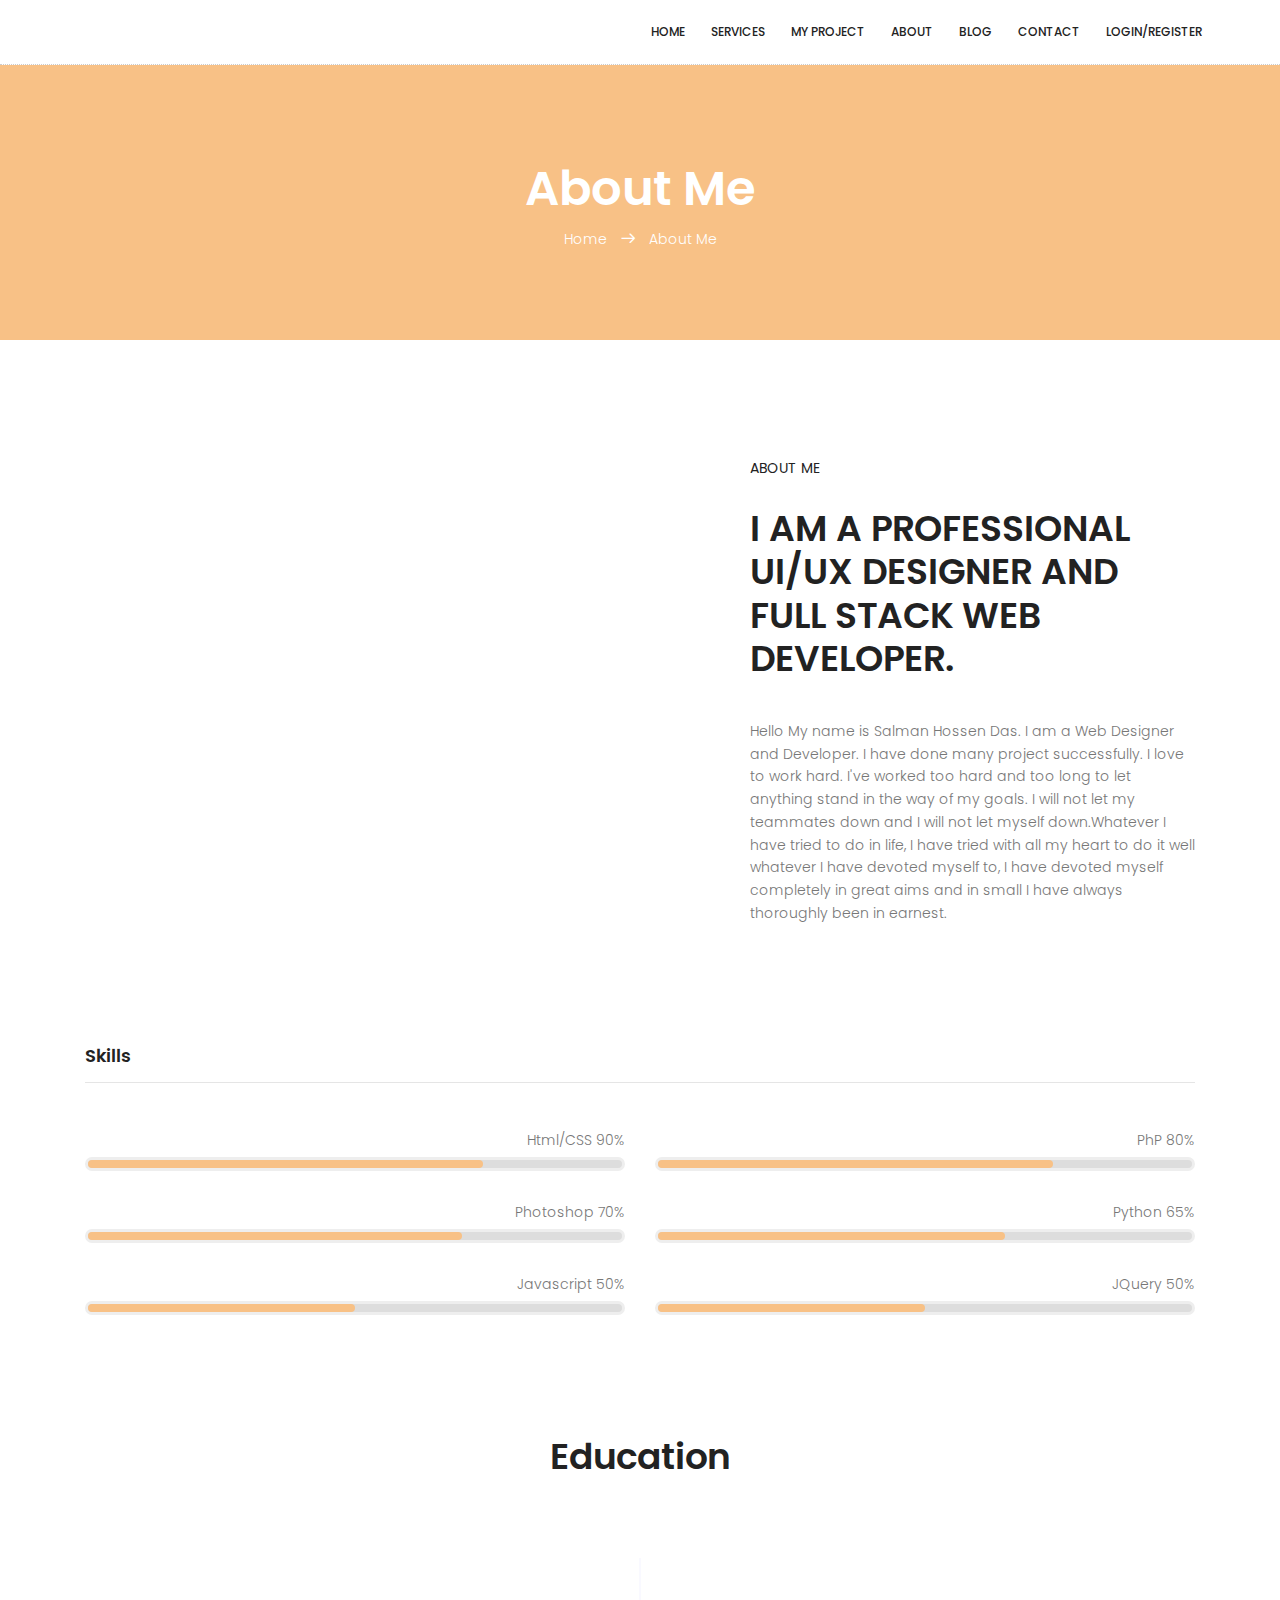
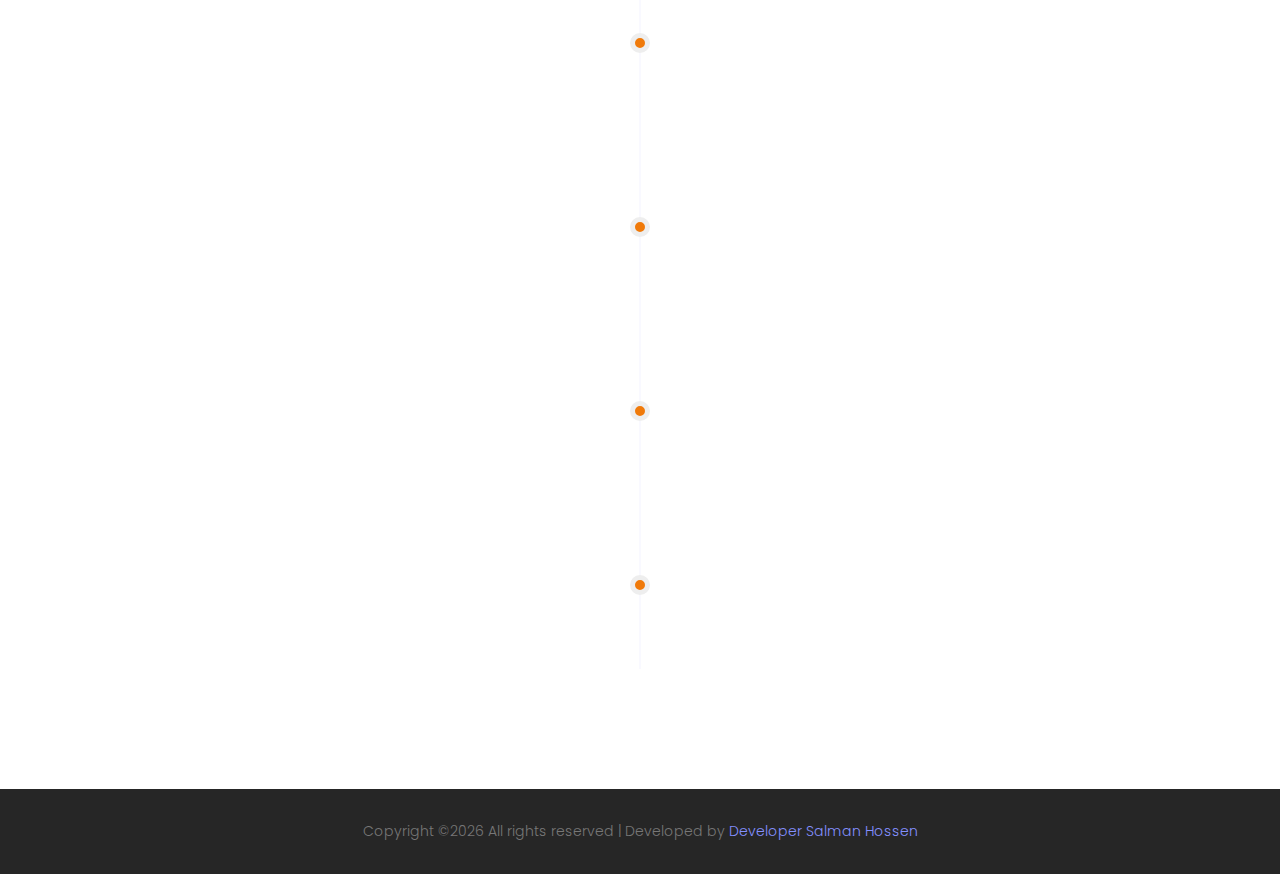
==== about.html @ 53a99022 "ver1" ====
<!DOCTYPE html>
	<html lang="zxx" class="no-js">
	<head>
		<!-- Mobile Specific Meta -->
		<meta name="viewport" content="width=device-width, initial-scale=1, shrink-to-fit=no">
		<!-- Favicon-->
		<link rel="shortcut icon" href="img/fav.png">
		
		<!-- Meta Description -->
		<meta name="description" content="">
		<!-- Meta Keyword -->
		<meta name="keywords" content="">
		<!-- meta character set -->
		<meta charset="UTF-8">
		<!-- Site Title -->
		<title>Developer Salman Hossen</title>

		<link href="https://fonts.googleapis.com/css?family=Poppins:100,200,400,300,500,600,700" rel="stylesheet"> 
			<!--
			CSS
			============================================= -->
			<link rel="stylesheet" href="css/linearicons.css">
			<link rel="stylesheet" href="css/font-awesome.min.css">
			<link rel="stylesheet" href="css/bootstrap.css">
			<link rel="stylesheet" href="css/magnific-popup.css">
			<link rel="stylesheet" href="css/jquery-ui.css">				
			<link rel="stylesheet" href="css/nice-select.css">							
			<link rel="stylesheet" href="css/animate.min.css">
			<link rel="stylesheet" href="css/owl.carousel.css">					
			<link rel="stylesheet" href="css/main.css">
		</head>
		<body>	
		   <header id="header" style="border-bottom: 1px dotted #ccc">
		    <div class="container main-menu">
		    	<div class="row align-items-center justify-content-between d-flex">
			      <div id="logo">
			        <a href="index.html"><img src="img/logo.png" style="max-width: 120px" alt="" title="" /></a>
			      </div>
			      <nav id="nav-menu-container">
			        <ul class="nav-menu">
			          <li><a href="index.html">Home</a></li>
			          <li><a href="services.html">Services</a></li>
			          <li><a href="portfolio.html">My Project</a></li>
			        
			           <li><a href="about.html">About</a></li>
			          <li><a href="blog-home.html">Blog</a></li>	
			          				          					          		          
			          <li><a href="contact.html">Contact</a></li>
			          <li><a href="register.html">Login/Register</a></li>
			        </ul>
			      </nav><!-- #nav-menu-container -->		    		
		    	</div>
		    </div>
		  </header><!-- #header -->
			  
			<!-- start banner Area -->
			<section class="about-banner" style="background-color:#F8C186 ">
				<div class="container">				
					<div class="row d-flex align-items-center justify-content-center">
						<div class="about-content col-lg-12">
							<h1 class="text-white">
								About Me				
							</h1>	
							<p class="text-white link-nav"><a href="index.html">Home </a>  <span class="lnr lnr-arrow-right"></span>  <a href="about.html"> About Me</a></p>
						</div>	
					</div>
				</div>
			</section>
			<!-- End banner Area -->	

			<!-- Start home-about Area -->
			<section class="home-about-area section-gap">
				<div class="container">
					<div class="row align-items-center justify-content-between">
						<div class="col-lg-6 col-md-6 home-about-left">
							<img class="img-fluid" src="img/about-img.png" alt="">
						</div>
						<div class="col-lg-5 col-md-6 home-about-right">
							<h6>About Me</h6>
							<h1 class="text-uppercase">I am a Professional UI/UX Designer and 
							Full Stack Web Developer.</h1>
							<p>
								Hello My name is Salman Hossen Das. I am a Web Designer and Developer. I have done many project successfully. I love to work hard. I've worked too hard and too long to let anything stand in the way of my goals. I will not let my teammates down and I will not let myself down.Whatever I have tried to do in life, I have tried with all my heart to do it well whatever I have devoted myself to, I have devoted myself completely in great aims and in small I have always thoroughly been in earnest.
							</p>
							
						</div>
						<div class="col-lg-12 pt-60">
							
							<h4 class="pt-30">Skills<hr></h4>	
						</div>
					</div>
					<div class="row skillbar-wraps">					
						<div class="col-lg-6 skill-left">
							<div class="single-skill">
								<p>
									Html/CSS 90%
								</p>
								<div class="skill" data-width="90"></div>
							</div>
							<div class="single-skill">
								<p>
									Photoshop 70%
								</p>
								<div class="skill" data-width="70"></div>
							</div>
							<div class="single-skill">
								<p>
									Javascript 50%
								</p>
								<div class="skill" data-width="50"></div>
							</div>																				
						</div>
						<div class="col-lg-6 skill-right">
							<div class="single-skill">
								<p>
									PhP 80%
								</p>
								<div class="skill" data-width="80"></div>
							</div>								
							<div class="single-skill">
								<p>
								Python 65%
								</p>
								<div class="skill" data-width="65"></div>
							</div>
							<div class="single-skill">
								<p>
									JQuery 50%
								</p>
								<div class="skill" data-width="50"></div>
							</div>		
							
						</div>

					</div>
				</div>	
			</section>
			<!-- End home-about Area -->	

			<!-- Start timeline Area -->
			<section class="timeline pb-120">
            <div class="text-center">
                <div class="menu-content pb-70">
                    <div class="title text-center">
                        <h1 class="mb-10">Education</h1>
                        
                    </div>
                </div>
            </div>				
			  <ul>
			    <li>
			      <div class="content">
			        <h4>
			          <time>Seceondary school Certificate</time>
			        </h4>
			        <p><b>Session:</b> 2017-18</p>
			        <p><b>Result:</b> 4.89 (In the Scale of 5.00)</p>
			      </div>
			    </li>
			    <li>
			      <div class="content">
			      	
			        <h4>
			          <time>Diploma in Computer Science & Technology</time>
			        </h4>
			        <p>August 2018 to Present</p>
			      </div>
			    </li>
			    <li>
			      <div class="content">
			        <h4>
			          <time>BSc in CSE</time>
			        </h4>
			        <p><b>Session:</b>nothing to show</p>
			        <p><b>Result:</b> ----- (In the Scale of -----)</p>
			      </div>
			    </li>
			    <li>
			      <div class="content">
			      	<img class="img-fluid mx-auto d-block mb-30" src="img/sbit.png" style="max-width: 80px;" alt="">
			        <h4>
			          <time>Junior Web Developer</time>
			        </h4>
			        <p>July 2019 to Present</p>
			      </div>
			    </li>
			  
			  </ul>
			</section>		

			<!-- End timeline Area -->


					

		   
           
			
           <footer class="footer-area" style="padding:15px;background-color:#262626">
                <div class="container">
                    <div class="row">
                        <div class="col-lg-12 col-md-6 col-sm-6 mt-3">
                            <div class="single-footer-widget">
                                
                               <center> <p class="footer-text">
Copyright &copy;<script>document.write(new Date().getFullYear());</script> All rights reserved | Developed by <a href="http://devSalman Hossen.epizy.com" target="_blank">Developer Salman Hossen</a></p></center>

                            </div>
                        </div>
                      
                    </div>
                </div>
            </footer>
			<script src="js/vendor/jquery-2.2.4.min.js"></script>
			<script src="js/popper.min.js"></script>
			<script src="js/vendor/bootstrap.min.js"></script>			
			<script src="https://maps.googleapis.com/maps/api/js?key=AIzaSyBhOdIF3Y9382fqJYt5I_sswSrEw5eihAA"></script>			
  			<script src="js/easing.min.js"></script>			
			<script src="js/hoverIntent.js"></script>
			<script src="js/superfish.min.js"></script>	
			<script src="js/jquery.ajaxchimp.min.js"></script>
			<script src="js/jquery.magnific-popup.min.js"></script>	
    		<script src="js/jquery.tabs.min.js"></script>						
			<script src="js/jquery.nice-select.min.js"></script>	
            <script src="js/isotope.pkgd.min.js"></script>			
			<script src="js/waypoints.min.js"></script>
			<script src="js/jquery.counterup.min.js"></script>
			<script src="js/simple-skillbar.js"></script>							
			<script src="js/owl.carousel.min.js"></script>							
			<script src="js/mail-script.js"></script>	
			<script src="js/main.js"></script>


		</body>
	</html>
---- css/linearicons.css ----
@font-face {
	font-family: 'Linearicons-Free';
	src:url('../fonts/Linearicons-Free.eot?w118d');
	src:url('../fonts/Linearicons-Free.eot?#iefixw118d') format('embedded-opentype'),
		url('../fonts/Linearicons-Free.woff2?w118d') format('woff2'),
		url('../fonts/Linearicons-Free.woff?w118d') format('woff'),
		url('../fonts/Linearicons-Free.ttf?w118d') format('truetype'),
		url('../fonts/Linearicons-Free.svg?w118d#Linearicons-Free') format('svg');
	font-weight: normal;
	font-style: normal;
}

.lnr {
	font-family: 'Linearicons-Free';
	speak: none;
	font-style: normal;
	font-weight: normal;
	font-variant: normal;
	text-transform: none;
	line-height: 1;

	/* Better Font Rendering =========== */
	-webkit-font-smoothing: antialiased;
	-moz-osx-font-smoothing: grayscale;
}

.lnr-home:before {
	content: "\e800";
}
.lnr-apartment:before {
	content: "\e801";
}
.lnr-pencil:before {
	content: "\e802";
}
.lnr-magic-wand:before {
	content: "\e803";
}
.lnr-drop:before {
	content: "\e804";
}
.lnr-lighter:before {
	content: "\e805";
}
.lnr-poop:before {
	content: "\e806";
}
.lnr-sun:before {
	content: "\e807";
}
.lnr-moon:before {
	content: "\e808";
}
.lnr-cloud:before {
	content: "\e809";
}
.lnr-cloud-upload:before {
	content: "\e80a";
}
.lnr-cloud-download:before {
	content: "\e80b";
}
.lnr-cloud-sync:before {
	content: "\e80c";
}
.lnr-cloud-check:before {
	content: "\e80d";
}
.lnr-database:before {
	content: "\e80e";
}
.lnr-lock:before {
	content: "\e80f";
}
.lnr-cog:before {
	content: "\e810";
}
.lnr-trash:before {
	content: "\e811";
}
.lnr-dice:before {
	content: "\e812";
}
.lnr-heart:before {
	content: "\e813";
}
.lnr-star:before {
	content: "\e814";
}
.lnr-star-half:before {
	content: "\e815";
}
.lnr-star-empty:before {
	content: "\e816";
}
.lnr-flag:before {
	content: "\e817";
}
.lnr-envelope:before {
	content: "\e818";
}
.lnr-paperclip:before {
	content: "\e819";
}
.lnr-inbox:before {
	content: "\e81a";
}
.lnr-eye:before {
	content: "\e81b";
}
.lnr-printer:before {
	content: "\e81c";
}
.lnr-file-empty:before {
	content: "\e81d";
}
.lnr-file-add:before {
	content: "\e81e";
}
.lnr-enter:before {
	content: "\e81f";
}
.lnr-exit:before {
	content: "\e820";
}
.lnr-graduation-hat:before {
	content: "\e821";
}
.lnr-license:before {
	content: "\e822";
}
.lnr-music-note:before {
	content: "\e823";
}
.lnr-film-play:before {
	content: "\e824";
}
.lnr-camera-video:before {
	content: "\e825";
}
.lnr-camera:before {
	content: "\e826";
}
.lnr-picture:before {
	content: "\e827";
}
.lnr-book:before {
	content: "\e828";
}
.lnr-bookmark:before {
	content: "\e829";
}
.lnr-user:before {
	content: "\e82a";
}
.lnr-users:before {
	content: "\e82b";
}
.lnr-shirt:before {
	content: "\e82c";
}
.lnr-store:before {
	content: "\e82d";
}
.lnr-cart:before {
	content: "\e82e";
}
.lnr-tag:before {
	content: "\e82f";
}
.lnr-phone-handset:before {
	content: "\e830";
}
.lnr-phone:before {
	content: "\e831";
}
.lnr-pushpin:before {
	content: "\e832";
}
.lnr-map-marker:before {
	content: "\e833";
}
.lnr-map:before {
	content: "\e834";
}
.lnr-location:before {
	content: "\e835";
}
.lnr-calendar-full:before {
	content: "\e836";
}
.lnr-keyboard:before {
	content: "\e837";
}
.lnr-spell-check:before {
	content: "\e838";
}
.lnr-screen:before {
	content: "\e839";
}
.lnr-smartphone:before {
	content: "\e83a";
}
.lnr-tablet:before {
	content: "\e83b";
}
.lnr-laptop:before {
	content: "\e83c";
}
.lnr-laptop-phone:before {
	content: "\e83d";
}
.lnr-power-switch:before {
	content: "\e83e";
}
.lnr-bubble:before {
	content: "\e83f";
}
.lnr-heart-pulse:before {
	content: "\e840";
}
.lnr-construction:before {
	content: "\e841";
}
.lnr-pie-chart:before {
	content: "\e842";
}
.lnr-chart-bars:before {
	content: "\e843";
}
.lnr-gift:before {
	content: "\e844";
}
.lnr-diamond:before {
	content: "\e845";
}
.lnr-linearicons:before {
	content: "\e846";
}
.lnr-dinner:before {
	content: "\e847";
}
.lnr-coffee-cup:before {
	content: "\e848";
}
.lnr-leaf:before {
	content: "\e849";
}
.lnr-paw:before {
	content: "\e84a";
}
.lnr-rocket:before {
	content: "\e84b";
}
.lnr-briefcase:before {
	content: "\e84c";
}
.lnr-bus:before {
	content: "\e84d";
}
.lnr-car:before {
	content: "\e84e";
}
.lnr-train:before {
	content: "\e84f";
}
.lnr-bicycle:before {
	content: "\e850";
}
.lnr-wheelchair:before {
	content: "\e851";
}
.lnr-select:before {
	content: "\e852";
}
.lnr-earth:before {
	content: "\e853";
}
.lnr-smile:before {
	content: "\e854";
}
.lnr-sad:before {
	content: "\e855";
}
.lnr-neutral:before {
	content: "\e856";
}
.lnr-mustache:before {
	content: "\e857";
}
.lnr-alarm:before {
	content: "\e858";
}
.lnr-bullhorn:before {
	content: "\e859";
}
.lnr-volume-high:before {
	content: "\e85a";
}
.lnr-volume-medium:before {
	content: "\e85b";
}
.lnr-volume-low:before {
	content: "\e85c";
}
.lnr-volume:before {
	content: "\e85d";
}
.lnr-mic:before {
	content: "\e85e";
}
.lnr-hourglass:before {
	content: "\e85f";
}
.lnr-undo:before {
	content: "\e860";
}
.lnr-redo:before {
	content: "\e861";
}
.lnr-sync:before {
	content: "\e862";
}
.lnr-history:before {
	content: "\e863";
}
.lnr-clock:before {
	content: "\e864";
}
.lnr-download:before {
	content: "\e865";
}
.lnr-upload:before {
	content: "\e866";
}
.lnr-enter-down:before {
	content: "\e867";
}
.lnr-exit-up:before {
	content: "\e868";
}
.lnr-bug:before {
	content: "\e869";
}
.lnr-code:before {
	content: "\e86a";
}
.lnr-link:before {
	content: "\e86b";
}
.lnr-unlink:before {
	content: "\e86c";
}
.lnr-thumbs-up:before {
	content: "\e86d";
}
.lnr-thumbs-down:before {
	content: "\e86e";
}
.lnr-magnifier:before {
	content: "\e86f";
}
.lnr-cross:before {
	content: "\e870";
}
.lnr-menu:before {
	content: "\e871";
}
.lnr-list:before {
	content: "\e872";
}
.lnr-chevron-up:before {
	content: "\e873";
}
.lnr-chevron-down:before {
	content: "\e874";
}
.lnr-chevron-left:before {
	content: "\e875";
}
.lnr-chevron-right:before {
	content: "\e876";
}
.lnr-arrow-up:before {
	content: "\e877";
}
.lnr-arrow-down:before {
	content: "\e878";
}
.lnr-arrow-left:before {
	content: "\e879";
}
.lnr-arrow-right:before {
	content: "\e87a";
}
.lnr-move:before {
	content: "\e87b";
}
.lnr-warning:before {
	content: "\e87c";
}
.lnr-question-circle:before {
	content: "\e87d";
}
.lnr-menu-circle:before {
	content: "\e87e";
}
.lnr-checkmark-circle:before {
	content: "\e87f";
}
.lnr-cross-circle:before {
	content: "\e880";
}
.lnr-plus-circle:before {
	content: "\e881";
}
.lnr-circle-minus:before {
	content: "\e882";
}
.lnr-arrow-up-circle:before {
	content: "\e883";
}
.lnr-arrow-down-circle:before {
	content: "\e884";
}
.lnr-arrow-left-circle:before {
	content: "\e885";
}
.lnr-arrow-right-circle:before {
	content: "\e886";
}
.lnr-chevron-up-circle:before {
	content: "\e887";
}
.lnr-chevron-down-circle:before {
	content: "\e888";
}
.lnr-chevron-left-circle:before {
	content: "\e889";
}
.lnr-chevron-right-circle:before {
	content: "\e88a";
}
.lnr-crop:before {
	content: "\e88b";
}
.lnr-frame-expand:before {
	content: "\e88c";
}
.lnr-frame-contract:before {
	content: "\e88d";
}
.lnr-layers:before {
	content: "\e88e";
}
.lnr-funnel:before {
	content: "\e88f";
}
.lnr-text-format:before {
	content: "\e890";
}
.lnr-text-format-remove:before {
	content: "\e891";
}
.lnr-text-size:before {
	content: "\e892";
}
.lnr-bold:before {
	content: "\e893";
}
.lnr-italic:before {
	content: "\e894";
}
.lnr-underline:before {
	content: "\e895";
}
.lnr-strikethrough:before {
	content: "\e896";
}
.lnr-highlight:before {
	content: "\e897";
}
.lnr-text-align-left:before {
	content: "\e898";
}
.lnr-text-align-center:before {
	content: "\e899";
}
.lnr-text-align-right:before {
	content: "\e89a";
}
.lnr-text-align-justify:before {
	content: "\e89b";
}
.lnr-line-spacing:before {
	content: "\e89c";
}
.lnr-indent-increase:before {
	content: "\e89d";
}
.lnr-indent-decrease:before {
	content: "\e89e";
}
.lnr-pilcrow:before {
	content: "\e89f";
}
.lnr-direction-ltr:before {
	content: "\e8a0";
}
.lnr-direction-rtl:before {
	content: "\e8a1";
}
.lnr-page-break:before {
	content: "\e8a2";
}
.lnr-sort-alpha-asc:before {
	content: "\e8a3";
}
.lnr-sort-amount-asc:before {
	content: "\e8a4";
}
.lnr-hand:before {
	content: "\e8a5";
}
.lnr-pointer-up:before {
	content: "\e8a6";
}
.lnr-pointer-right:before {
	content: "\e8a7";
}
.lnr-pointer-down:before {
	content: "\e8a8";
}
.lnr-pointer-left:before {
	content: "\e8a9";
}
---- css/nice-select.css ----
.nice-select {
  -webkit-tap-highlight-color: transparent;
  background-color: #fff;
  border-radius: 5px;
  border: solid 1px #e8e8e8;
  box-sizing: border-box;
  clear: both;
  cursor: pointer;
  display: block;
  float: left;
  font-family: inherit;
  font-size: 14px;
  font-weight: normal;
  height: 42px;
  line-height: 40px;
  outline: none;
  padding-left: 18px;
  padding-right: 30px;
  position: relative;
  text-align: left !important;
  -webkit-transition: all 0.2s ease-in-out;
  transition: all 0.2s ease-in-out;
  -webkit-user-select: none;
     -moz-user-select: none;
      -ms-user-select: none;
          user-select: none;
  white-space: nowrap;
  width: auto; }
  .nice-select:hover {
    border-color: #dbdbdb; }
  .nice-select:active, .nice-select.open, .nice-select:focus {
    border-color: #999; }
  .nice-select:after {
    border-bottom: 2px solid #999;
    border-right: 2px solid #999;
    content: '';
    display: block;
    height: 5px;
    margin-top: -4px;
    pointer-events: none;
    position: absolute;
    right: 12px;
    top: 50%;
    -webkit-transform-origin: 66% 66%;
        -ms-transform-origin: 66% 66%;
            transform-origin: 66% 66%;
    -webkit-transform: rotate(45deg);
        -ms-transform: rotate(45deg);
            transform: rotate(45deg);
    -webkit-transition: all 0.15s ease-in-out;
    transition: all 0.15s ease-in-out;
    width: 5px; }
  .nice-select.open:after {
    -webkit-transform: rotate(-135deg);
        -ms-transform: rotate(-135deg);
            transform: rotate(-135deg); }
  .nice-select.open .list {
    opacity: 1;
    pointer-events: auto;
    -webkit-transform: scale(1) translateY(0);
        -ms-transform: scale(1) translateY(0);
            transform: scale(1) translateY(0); }
  .nice-select.disabled {
    border-color: #ededed;
    color: #999;
    pointer-events: none; }
    .nice-select.disabled:after {
      border-color: #cccccc; }
  .nice-select.wide {
    width: 100%; }
    .nice-select.wide .list {
      left: 0 !important;
      right: 0 !important; }
  .nice-select.right {
    float: right; }
    .nice-select.right .list {
      left: auto;
      right: 0; }
  .nice-select.small {
    font-size: 12px;
    height: 36px;
    line-height: 34px; }
    .nice-select.small:after {
      height: 4px;
      width: 4px; }
    .nice-select.small .option {
      line-height: 34px;
      min-height: 34px; }
  .nice-select .list {
    background-color: #fff;
    border-radius: 5px;
    box-shadow: 0 0 0 1px rgba(68, 68, 68, 0.11);
    box-sizing: border-box;
    margin-top: 4px;
    opacity: 0;
    overflow: hidden;
    padding: 0;
    pointer-events: none;
    position: absolute;
    top: 100%;
    left: 0;
    -webkit-transform-origin: 50% 0;
        -ms-transform-origin: 50% 0;
            transform-origin: 50% 0;
    -webkit-transform: scale(0.75) translateY(-21px);
        -ms-transform: scale(0.75) translateY(-21px);
            transform: scale(0.75) translateY(-21px);
    -webkit-transition: all 0.2s cubic-bezier(0.5, 0, 0, 1.25), opacity 0.15s ease-out;
    transition: all 0.2s cubic-bezier(0.5, 0, 0, 1.25), opacity 0.15s ease-out;
    z-index: 9; }
    .nice-select .list:hover .option:not(:hover) {
      background-color: transparent !important; }
  .nice-select .option {
    cursor: pointer;
    font-weight: 400;
    line-height: 40px;
    list-style: none;
    min-height: 40px;
    outline: none;
    padding-left: 18px;
    padding-right: 29px;
    text-align: left;
    -webkit-transition: all 0.2s;
    transition: all 0.2s; }
    .nice-select .option:hover, .nice-select .option.focus, .nice-select .option.selected.focus {
      background-color: #f6f6f6; }
    .nice-select .option.selected {
      font-weight: bold; }
    .nice-select .option.disabled {
      background-color: transparent;
      color: #999;
      cursor: default; }

.no-csspointerevents .nice-select .list {
  display: none; }

.no-csspointerevents .nice-select.open .list {
  display: block; }
---- css/main.css ----
/******************************************************************
Theme Name: Personal 
Description: 
Author: Colorlib
Author URI: 
Version: 1.0
Created: 
******************************************************************/
/*------------------------------------------------------------------


-------------------------------------------------------------------*/
/*------------------------------------------------------------------
[Table of contents]

1.  Basic Styles
	1.1	Variables
	1.2	Mixins
	1.3	Flexbox
	1.4	Reset
2.  Elements
3.  Menu Style 
4.  Home Page Style
5.  About Page Style
6.  Department Page Style
7.  Blog Page Style
8.  Contact Page Style
9.  Footer Style

-------------------------------------------------------------------*/
/* =================================== */
/*  Font Family and Colors Styles
/* =================================== */
/*

$primary-font	: 'Poppins', sans-serif;
---------------------------------------------

$primary-color	: #8490ff;
$title-color	: #222222;
$text-color		: #777777;

$white			: #fff;
$offwhite		: #f9f9ff;
$black			: #222;

*/
/* =================================== */
/*  Basic Style 
/* =================================== */
::-moz-selection {
  /* Code for Firefox */
  background-color: #8490ff;
  color: #fff;
}

::selection {
  background-color: #8490ff;
  color: #fff;
}

::-webkit-input-placeholder {
  /* WebKit, Blink, Edge */
  color: #777777;
  font-weight: 300;
}

:-moz-placeholder {
  /* Mozilla Firefox 4 to 18 */
  color: #777777;
  opacity: 1;
  font-weight: 300;
}

::-moz-placeholder {
  /* Mozilla Firefox 19+ */
  color: #777777;
  opacity: 1;
  font-weight: 300;
}

:-ms-input-placeholder {
  /* Internet Explorer 10-11 */
  color: #777777;
  font-weight: 300;
}

::-ms-input-placeholder {
  /* Microsoft Edge */
  color: #777777;
  font-weight: 300;
}

body {
  color: #777777;
  font-family: "Poppins", sans-serif;
  font-size: 14px;
  font-weight: 300;
  line-height: 1.625em;
  position: relative;
}

ol, ul {
  margin: 0;
  padding: 0;
  list-style: none;
}

select {
  display: block;
}

figure {
  margin: 0;
}

a {
  -webkit-transition: all 0.3s ease 0s;
  -moz-transition: all 0.3s ease 0s;
  -o-transition: all 0.3s ease 0s;
  transition: all 0.3s ease 0s;
}

iframe {
  border: 0;
}

a, a:focus, a:hover {
  text-decoration: none;
  outline: 0;
}

.btn.active.focus,
.btn.active:focus,
.btn.focus,
.btn.focus:active,
.btn:active:focus,
.btn:focus {
  text-decoration: none;
  outline: 0;
}

.card-panel {
  margin: 0;
  padding: 60px;
}

/**
 *  Typography
 *
 **/
.btn i, .btn-large i, .btn-floating i, .btn-large i, .btn-flat i {
  font-size: 1em;
  line-height: inherit;
}

.gray-bg {
  background: #f9f9ff;
}

h1, h2, h3,
h4, h5, h6 {
  font-family: "Poppins", sans-serif;
  color: #222222;
  line-height: 1.2em !important;
  margin-bottom: 0;
  margin-top: 0;
  font-weight: 600;
}

.h1, .h2, .h3,
.h4, .h5, .h6 {
  margin-bottom: 0;
  margin-top: 0;
  font-family: "Poppins", sans-serif;
  font-weight: 600;
  color: #222222;
}

h1, .h1 {
  font-size: 36px;
}

h2, .h2 {
  font-size: 30px;
}

h3, .h3 {
  font-size: 24px;
}

h4, .h4 {
  font-size: 18px;
}

h5, .h5 {
  font-size: 16px;
}

h6, .h6 {
  font-size: 14px;
  color: #222222;
}

td, th {
  border-radius: 0px;
}

/**
 * For modern browsers
 * 1. The space content is one way to avoid an Opera bug when the
 *    contenteditable attribute is included anywhere else in the document.
 *    Otherwise it causes space to appear at the top and bottom of elements
 *    that are clearfixed.
 * 2. The use of `table` rather than `block` is only necessary if using
 *    `:before` to contain the top-margins of child elements.
 */
.clear::before, .clear::after {
  content: " ";
  display: table;
}

.clear::after {
  clear: both;
}

.fz-11 {
  font-size: 11px;
}

.fz-12 {
  font-size: 12px;
}

.fz-13 {
  font-size: 13px;
}

.fz-14 {
  font-size: 14px;
}

.fz-15 {
  font-size: 15px;
}

.fz-16 {
  font-size: 16px;
}

.fz-18 {
  font-size: 18px;
}

.fz-30 {
  font-size: 30px;
}

.fz-48 {
  font-size: 48px !important;
}

.fw100 {
  font-weight: 100;
}

.fw300 {
  font-weight: 300;
}

.fw400 {
  font-weight: 400 !important;
}

.fw500 {
  font-weight: 500;
}

.f700 {
  font-weight: 700;
}

.fsi {
  font-style: italic;
}

.mt-10 {
  margin-top: 10px;
}

.mt-15 {
  margin-top: 15px;
}

.mt-20 {
  margin-top: 20px;
}

.mt-25 {
  margin-top: 25px;
}

.mt-30 {
  margin-top: 30px;
}

.mt-35 {
  margin-top: 35px;
}

.mt-40 {
  margin-top: 40px;
}

.mt-50 {
  margin-top: 50px;
}

.mt-60 {
  margin-top: 60px;
}

.mt-70 {
  margin-top: 70px;
}

.mt-80 {
  margin-top: 80px;
}

.mt-100 {
  margin-top: 100px;
}

.mt-120 {
  margin-top: 120px;
}

.mt-150 {
  margin-top: 150px;
}

.ml-0 {
  margin-left: 0 !important;
}

.ml-5 {
  margin-left: 5px !important;
}

.ml-10 {
  margin-left: 10px;
}

.ml-15 {
  margin-left: 15px;
}

.ml-20 {
  margin-left: 20px;
}

.ml-30 {
  margin-left: 30px;
}

.ml-50 {
  margin-left: 50px;
}

.mr-0 {
  margin-right: 0 !important;
}

.mr-5 {
  margin-right: 5px !important;
}

.mr-15 {
  margin-right: 15px;
}

.mr-10 {
  margin-right: 10px;
}

.mr-20 {
  margin-right: 20px;
}

.mr-30 {
  margin-right: 30px;
}

.mr-50 {
  margin-right: 50px;
}

.mb-0 {
  margin-bottom: 0px;
}

.mb-0-i {
  margin-bottom: 0px !important;
}

.mb-5 {
  margin-bottom: 5px;
}

.mb-10 {
  margin-bottom: 10px;
}

.mb-15 {
  margin-bottom: 15px;
}

.mb-20 {
  margin-bottom: 20px;
}

.mb-25 {
  margin-bottom: 25px;
}

.mb-30 {
  margin-bottom: 30px;
}

.mb-40 {
  margin-bottom: 40px;
}

.mb-50 {
  margin-bottom: 50px;
}

.mb-60 {
  margin-bottom: 60px;
}

.mb-70 {
  margin-bottom: 70px;
}

.mb-80 {
  margin-bottom: 80px;
}

.mb-90 {
  margin-bottom: 90px;
}

.mb-100 {
  margin-bottom: 100px;
}

.pt-0 {
  padding-top: 0px;
}

.pt-10 {
  padding-top: 10px;
}

.pt-15 {
  padding-top: 15px;
}

.pt-20 {
  padding-top: 20px;
}

.pt-25 {
  padding-top: 25px;
}

.pt-30 {
  padding-top: 30px;
}

.pt-40 {
  padding-top: 40px;
}

.pt-50 {
  padding-top: 50px;
}

.pt-60 {
  padding-top: 60px;
}

.pt-70 {
  padding-top: 70px;
}

.pt-80 {
  padding-top: 80px;
}

.pt-90 {
  padding-top: 90px;
}

.pt-100 {
  padding-top: 100px;
}

.pt-120 {
  padding-top: 120px;
}

.pt-150 {
  padding-top: 150px;
}

.pt-170 {
  padding-top: 170px;
}

.pb-0 {
  padding-bottom: 0px;
}

.pb-10 {
  padding-bottom: 10px;
}

.pb-15 {
  padding-bottom: 15px;
}

.pb-20 {
  padding-bottom: 20px;
}

.pb-25 {
  padding-bottom: 25px;
}

.pb-30 {
  padding-bottom: 30px;
}

.pb-40 {
  padding-bottom: 40px;
}

.pb-50 {
  padding-bottom: 50px;
}

.pb-60 {
  padding-bottom: 60px;
}

.pb-70 {
  padding-bottom: 70px;
}

.pb-80 {
  padding-bottom: 80px;
}

.pb-90 {
  padding-bottom: 90px;
}

.pb-100 {
  padding-bottom: 100px;
}

.pb-120 {
  padding-bottom: 120px;
}

.pb-150 {
  padding-bottom: 150px;
}

.pr-30 {
  padding-right: 30px;
}

.pl-30 {
  padding-left: 30px;
}

.pl-90 {
  padding-left: 90px;
}

.p-40 {
  padding: 40px;
}

.float-left {
  float: left;
}

.float-right {
  float: right;
}

.text-italic {
  font-style: italic;
}

.text-white {
  color: #fff;
}

.text-black {
  color: #000;
}

.transition {
  -webkit-transition: all 0.3s ease 0s;
  -moz-transition: all 0.3s ease 0s;
  -o-transition: all 0.3s ease 0s;
  transition: all 0.3s ease 0s;
}

.section-full {
  padding: 100px 0;
}

.section-half {
  padding: 75px 0;
}

.text-center {
  text-align: center;
}

.text-left {
  text-align: left;
}

.text-rigth {
  text-align: right;
}

.flex {
  display: -webkit-box;
  display: -webkit-flex;
  display: -moz-flex;
  display: -ms-flexbox;
  display: flex;
}

.inline-flex {
  display: -webkit-inline-box;
  display: -webkit-inline-flex;
  display: -moz-inline-flex;
  display: -ms-inline-flexbox;
  display: inline-flex;
}

.flex-grow {
  -webkit-box-flex: 1;
  -webkit-flex-grow: 1;
  -moz-flex-grow: 1;
  -ms-flex-positive: 1;
  flex-grow: 1;
}

.flex-wrap {
  -webkit-flex-wrap: wrap;
  -moz-flex-wrap: wrap;
  -ms-flex-wrap: wrap;
  flex-wrap: wrap;
}

.flex-left {
  -webkit-box-pack: start;
  -ms-flex-pack: start;
  -webkit-justify-content: flex-start;
  -moz-justify-content: flex-start;
  justify-content: flex-start;
}

.flex-middle {
  -webkit-box-align: center;
  -ms-flex-align: center;
  -webkit-align-items: center;
  -moz-align-items: center;
  align-items: center;
}

.flex-right {
  -webkit-box-pack: end;
  -ms-flex-pack: end;
  -webkit-justify-content: flex-end;
  -moz-justify-content: flex-end;
  justify-content: flex-end;
}

.flex-top {
  -webkit-align-self: flex-start;
  -moz-align-self: flex-start;
  -ms-flex-item-align: start;
  align-self: flex-start;
}

.flex-center {
  -webkit-box-pack: center;
  -ms-flex-pack: center;
  -webkit-justify-content: center;
  -moz-justify-content: center;
  justify-content: center;
}

.flex-bottom {
  -webkit-align-self: flex-end;
  -moz-align-self: flex-end;
  -ms-flex-item-align: end;
  align-self: flex-end;
}

.space-between {
  -webkit-box-pack: justify;
  -ms-flex-pack: justify;
  -webkit-justify-content: space-between;
  -moz-justify-content: space-between;
  justify-content: space-between;
}

.space-around {
  -ms-flex-pack: distribute;
  -webkit-justify-content: space-around;
  -moz-justify-content: space-around;
  justify-content: space-around;
}

.flex-column {
  -webkit-box-direction: normal;
  -webkit-box-orient: vertical;
  -webkit-flex-direction: column;
  -moz-flex-direction: column;
  -ms-flex-direction: column;
  flex-direction: column;
}

.flex-cell {
  display: -webkit-box;
  display: -webkit-flex;
  display: -moz-flex;
  display: -ms-flexbox;
  display: flex;
  -webkit-box-flex: 1;
  -webkit-flex-grow: 1;
  -moz-flex-grow: 1;
  -ms-flex-positive: 1;
  flex-grow: 1;
}

.display-table {
  display: table;
}

.light {
  color: #fff;
}

.dark {
  color: #222;
}

.relative {
  position: relative;
}

.overflow-hidden {
  overflow: hidden;
}

.overlay {
  position: absolute;
  left: 0;
  right: 0;
  top: 0;
  bottom: 0;
}

.container.fullwidth {
  width: 100%;
}

.container.no-padding {
  padding-left: 0;
  padding-right: 0;
}

.no-padding {
  padding: 0;
}

.section-bg {
  background: #f9fafc;
}

@media (max-width: 767px) {
  .no-flex-xs {
    display: block !important;
  }
}

.row.no-margin {
  margin-left: 0;
  margin-right: 0;
}

/* =================================== */
/*  Elements Page Styles
/* =================================== */
/*---------- Start Elements Page -------------*/
.whole-wrap {
  background-color: #f9f9ff;
}

.generic-banner {
  margin-top: 60px;
  background-color: #8490ff;
  text-align: center;
}

.generic-banner .height {
  height: 600px;
}

@media (max-width: 767.98px) {
  .generic-banner .height {
    height: 400px;
  }
}

.generic-banner .generic-banner-content h2 {
  line-height: 1.2em;
  margin-bottom: 20px;
}

@media (max-width: 991.98px) {
  .generic-banner .generic-banner-content h2 br {
    display: none;
  }
}

.generic-banner .generic-banner-content p {
  text-align: center;
  font-size: 16px;
}

@media (max-width: 991.98px) {
  .generic-banner .generic-banner-content p br {
    display: none;
  }
}

.generic-content h1 {
  font-weight: 600;
}

.about-generic-area {
  background: #fff;
}

.about-generic-area p {
  margin-bottom: 20px;
}

.white-bg {
  background: #fff;
}

.section-top-border {
  padding: 50px 0;
  border-top: 1px dotted #eee;
}

.switch-wrap {
  margin-bottom: 10px;
}

.switch-wrap p {
  margin: 0;
}

/*---------- End Elements Page -------------*/
.sample-text-area {
  background: #f9f9ff;
  padding: 100px 0 70px 0;
}

.sample-text {
  margin-bottom: 0;
}

.text-heading {
  margin-bottom: 30px;
  font-size: 24px;
}

.typo-list {
  margin-bottom: 10px;
}

@media (max-width: 767px) {
  .typo-sec {
    margin-bottom: 30px;
  }
}

@media (max-width: 767px) {
  .element-wrap {
    margin-top: 30px;
  }
}

b, sup, sub, u, del {
  color: #8490ff;
}

h1 {
  font-size: 36px;
}

h2 {
  font-size: 30px;
}

h3 {
  font-size: 24px;
}

h4 {
  font-size: 18px;
}

h5 {
  font-size: 16px;
}

h6 {
  font-size: 14px;
}

h1, h2, h3, h4, h5, h6 {
  line-height: 1.5em;
}

.typography h1, .typography h2, .typography h3, .typography h4, .typography h5, .typography h6 {
  color: #777777;
}

.button-area {
  background: #f9f9ff;
}

.button-area .border-top-generic {
  padding: 70px 15px;
  border-top: 1px dotted #eee;
}

.button-group-area .genric-btn {
  margin-right: 10px;
  margin-top: 10px;
}

.button-group-area .genric-btn:last-child {
  margin-right: 0;
}

.circle {
  border-radius: 20px;
}

.genric-btn {
  display: inline-block;
  outline: none;
  line-height: 40px;
  padding: 0 30px;
  font-size: .8em;
  text-align: center;
  text-decoration: none;
  font-weight: 500;
  cursor: pointer;
  -webkit-transition: all 0.3s ease 0s;
  -moz-transition: all 0.3s ease 0s;
  -o-transition: all 0.3s ease 0s;
  transition: all 0.3s ease 0s;
}

.genric-btn:focus {
  outline: none;
}

.genric-btn.e-large {
  padding: 0 40px;
  line-height: 50px;
}

.genric-btn.large {
  line-height: 45px;
}

.genric-btn.medium {
  line-height: 30px;
}

.genric-btn.small {
  line-height: 25px;
}

.genric-btn.radius {
  border-radius: 3px;
}

.genric-btn.circle {
  border-radius: 20px;
}

.genric-btn.arrow {
  display: -webkit-inline-box;
  display: -ms-inline-flexbox;
  display: inline-flex;
  -webkit-box-align: center;
  -ms-flex-align: center;
  align-items: center;
}

.genric-btn.arrow span {
  margin-left: 10px;
}

.genric-btn.default {
  color: #222222;
  background: #f9f9ff;
  border: 1px solid transparent;
}

.genric-btn.default:hover {
  border: 1px solid #f9f9ff;
  background: #fff;
}

.genric-btn.default-border {
  border: 1px solid #f9f9ff;
  background: #fff;
}

.genric-btn.default-border:hover {
  color: #222222;
  background: #f9f9ff;
  border: 1px solid transparent;
}

.genric-btn.primary {
  color: #fff;
  background: #8490ff;
  border: 1px solid transparent;
}

.genric-btn.primary:hover {
  color: #8490ff;
  border: 1px solid #8490ff;
  background: #fff;
}

.genric-btn.primary-border {
  color: #8490ff;
  border: 1px solid #8490ff;
  background: #fff;
}

.genric-btn.primary-border:hover {
  color: #fff;
  background: #8490ff;
  border: 1px solid transparent;
}

.genric-btn.success {
  color: #fff;
  background: #4cd3e3;
  border: 1px solid transparent;
}

.genric-btn.success:hover {
  color: #4cd3e3;
  border: 1px solid #4cd3e3;
  background: #fff;
}

.genric-btn.success-border {
  color: #4cd3e3;
  border: 1px solid #4cd3e3;
  background: #fff;
}

.genric-btn.success-border:hover {
  color: #fff;
  background: #4cd3e3;
  border: 1px solid transparent;
}

.genric-btn.info {
  color: #fff;
  background: #38a4ff;
  border: 1px solid transparent;
}

.genric-btn.info:hover {
  color: #38a4ff;
  border: 1px solid #38a4ff;
  background: #fff;
}

.genric-btn.info-border {
  color: #38a4ff;
  border: 1px solid #38a4ff;
  background: #fff;
}

.genric-btn.info-border:hover {
  color: #fff;
  background: #38a4ff;
  border: 1px solid transparent;
}

.genric-btn.warning {
  color: #fff;
  background: #f4e700;
  border: 1px solid transparent;
}

.genric-btn.warning:hover {
  color: #f4e700;
  border: 1px solid #f4e700;
  background: #fff;
}

.genric-btn.warning-border {
  color: #f4e700;
  border: 1px solid #f4e700;
  background: #fff;
}

.genric-btn.warning-border:hover {
  color: #fff;
  background: #f4e700;
  border: 1px solid transparent;
}

.genric-btn.danger {
  color: #fff;
  background: #f44a40;
  border: 1px solid transparent;
}

.genric-btn.danger:hover {
  color: #f44a40;
  border: 1px solid #f44a40;
  background: #fff;
}

.genric-btn.danger-border {
  color: #f44a40;
  border: 1px solid #f44a40;
  background: #fff;
}

.genric-btn.danger-border:hover {
  color: #fff;
  background: #f44a40;
  border: 1px solid transparent;
}

.genric-btn.link {
  color: #222222;
  background: #f9f9ff;
  text-decoration: underline;
  border: 1px solid transparent;
}

.genric-btn.link:hover {
  color: #222222;
  border: 1px solid #f9f9ff;
  background: #fff;
}

.genric-btn.link-border {
  color: #222222;
  border: 1px solid #f9f9ff;
  background: #fff;
  text-decoration: underline;
}

.genric-btn.link-border:hover {
  color: #222222;
  background: #f9f9ff;
  border: 1px solid transparent;
}

.genric-btn.disable {
  color: #222222, 0.3;
  background: #f9f9ff;
  border: 1px solid transparent;
  cursor: not-allowed;
}

.generic-blockquote {
  padding: 30px 50px 30px 30px;
  background: #fff;
  border-left: 2px solid #8490ff;
}

@media (max-width: 991px) {
  .progress-table-wrap {
    overflow-x: scroll;
  }
}

.progress-table {
  background: #fff;
  padding: 15px 0px 30px 0px;
  min-width: 800px;
}

.progress-table .serial {
  width: 11.83%;
  padding-left: 30px;
}

.progress-table .country {
  width: 28.07%;
}

.progress-table .visit {
  width: 19.74%;
}

.progress-table .percentage {
  width: 40.36%;
  padding-right: 50px;
}

.progress-table .table-head {
  display: flex;
}

.progress-table .table-head .serial, .progress-table .table-head .country, .progress-table .table-head .visit, .progress-table .table-head .percentage {
  color: #222222;
  line-height: 40px;
  text-transform: uppercase;
  font-weight: 500;
}

.progress-table .table-row {
  padding: 15px 0;
  border-top: 1px solid #edf3fd;
  display: flex;
}

.progress-table .table-row .serial, .progress-table .table-row .country, .progress-table .table-row .visit, .progress-table .table-row .percentage {
  display: flex;
  align-items: center;
}

.progress-table .table-row .country img {
  margin-right: 15px;
}

.progress-table .table-row .percentage .progress {
  width: 80%;
  border-radius: 0px;
  background: transparent;
}

.progress-table .table-row .percentage .progress .progress-bar {
  height: 5px;
  line-height: 5px;
}

.progress-table .table-row .percentage .progress .progress-bar.color-1 {
  background-color: #6382e6;
}

.progress-table .table-row .percentage .progress .progress-bar.color-2 {
  background-color: #e66686;
}

.progress-table .table-row .percentage .progress .progress-bar.color-3 {
  background-color: #f09359;
}

.progress-table .table-row .percentage .progress .progress-bar.color-4 {
  background-color: #73fbaf;
}

.progress-table .table-row .percentage .progress .progress-bar.color-5 {
  background-color: #73fbaf;
}

.progress-table .table-row .percentage .progress .progress-bar.color-6 {
  background-color: #6382e6;
}

.progress-table .table-row .percentage .progress .progress-bar.color-7 {
  background-color: #a367e7;
}

.progress-table .table-row .percentage .progress .progress-bar.color-8 {
  background-color: #e66686;
}

.single-gallery-image {
  margin-top: 30px;
  background-repeat: no-repeat !important;
  background-position: center center !important;
  background-size: cover !important;
  height: 200px;
  -webkit-transition: all 0.3s ease 0s;
  -moz-transition: all 0.3s ease 0s;
  -o-transition: all 0.3s ease 0s;
  transition: all 0.3s ease 0s;
}

.single-gallery-image:hover {
  opacity: .8;
}

.list-style {
  width: 14px;
  height: 14px;
}

.unordered-list li {
  position: relative;
  padding-left: 30px;
  line-height: 1.82em !important;
}

.unordered-list li:before {
  content: "";
  position: absolute;
  width: 14px;
  height: 14px;
  border: 3px solid #8490ff;
  background: #fff;
  top: 4px;
  left: 0;
  border-radius: 50%;
}

.ordered-list {
  margin-left: 30px;
}

.ordered-list li {
  list-style-type: decimal-leading-zero;
  color: #8490ff;
  font-weight: 500;
  line-height: 1.82em !important;
}

.ordered-list li span {
  font-weight: 300;
  color: #777777;
}

.ordered-list-alpha li {
  margin-left: 30px;
  list-style-type: lower-alpha;
  color: #8490ff;
  font-weight: 500;
  line-height: 1.82em !important;
}

.ordered-list-alpha li span {
  font-weight: 300;
  color: #777777;
}

.ordered-list-roman li {
  margin-left: 30px;
  list-style-type: lower-roman;
  color: #8490ff;
  font-weight: 500;
  line-height: 1.82em !important;
}

.ordered-list-roman li span {
  font-weight: 300;
  color: #777777;
}

.single-input {
  display: block;
  width: 100%;
  line-height: 40px;
  border: none;
  outline: none;
  background: #fff;
  padding: 0 20px;
}

.single-input:focus {
  outline: none;
}

.input-group-icon {
  position: relative;
}

.input-group-icon .icon {
  position: absolute;
  left: 20px;
  top: 0;
  line-height: 40px;
  z-index: 3;
}

.input-group-icon .icon i {
  color: #797979;
}

.input-group-icon .single-input {
  padding-left: 45px;
}

.single-textarea {
  display: block;
  width: 100%;
  line-height: 40px;
  border: none;
  outline: none;
  background: #fff;
  padding: 0 20px;
  height: 100px;
  resize: none;
}

.single-textarea:focus {
  outline: none;
}

.single-input-primary {
  display: block;
  width: 100%;
  line-height: 40px;
  border: 1px solid transparent;
  outline: none;
  background: #fff;
  padding: 0 20px;
}

.single-input-primary:focus {
  outline: none;
  border: 1px solid #8490ff;
}

.single-input-accent {
  display: block;
  width: 100%;
  line-height: 40px;
  border: 1px solid transparent;
  outline: none;
  background: #fff;
  padding: 0 20px;
}

.single-input-accent:focus {
  outline: none;
  border: 1px solid #eb6b55;
}

.single-input-secondary {
  display: block;
  width: 100%;
  line-height: 40px;
  border: 1px solid transparent;
  outline: none;
  background: #fff;
  padding: 0 20px;
}

.single-input-secondary:focus {
  outline: none;
  border: 1px solid #f09359;
}

.default-switch {
  width: 35px;
  height: 17px;
  border-radius: 8.5px;
  background: #fff;
  position: relative;
  cursor: pointer;
}

.default-switch input {
  position: absolute;
  left: 0;
  top: 0;
  right: 0;
  bottom: 0;
  width: 100%;
  height: 100%;
  opacity: 0;
  cursor: pointer;
}

.default-switch input + label {
  position: absolute;
  top: 1px;
  left: 1px;
  width: 15px;
  height: 15px;
  border-radius: 50%;
  background: #8490ff;
  -webkit-transition: all 0.2s;
  -moz-transition: all 0.2s;
  -o-transition: all 0.2s;
  transition: all 0.2s;
  box-shadow: 0px 4px 5px 0px rgba(0, 0, 0, 0.2);
  cursor: pointer;
}

.default-switch input:checked + label {
  left: 19px;
}

.single-element-widget {
  margin-bottom: 30px;
}

.primary-switch {
  width: 35px;
  height: 17px;
  border-radius: 8.5px;
  background: #fff;
  position: relative;
  cursor: pointer;
}

.primary-switch input {
  position: absolute;
  left: 0;
  top: 0;
  right: 0;
  bottom: 0;
  width: 100%;
  height: 100%;
  opacity: 0;
}

.primary-switch input + label {
  position: absolute;
  left: 0;
  top: 0;
  right: 0;
  bottom: 0;
  width: 100%;
  height: 100%;
}

.primary-switch input + label:before {
  content: "";
  position: absolute;
  left: 0;
  top: 0;
  right: 0;
  bottom: 0;
  width: 100%;
  height: 100%;
  background: transparent;
  border-radius: 8.5px;
  cursor: pointer;
  -webkit-transition: all 0.2s;
  -moz-transition: all 0.2s;
  -o-transition: all 0.2s;
  transition: all 0.2s;
}

.primary-switch input + label:after {
  content: "";
  position: absolute;
  top: 1px;
  left: 1px;
  width: 15px;
  height: 15px;
  border-radius: 50%;
  background: #fff;
  -webkit-transition: all 0.2s;
  -moz-transition: all 0.2s;
  -o-transition: all 0.2s;
  transition: all 0.2s;
  box-shadow: 0px 4px 5px 0px rgba(0, 0, 0, 0.2);
  cursor: pointer;
}

.primary-switch input:checked + label:after {
  left: 19px;
}

.primary-switch input:checked + label:before {
  background: #8490ff;
}

.confirm-switch {
  width: 35px;
  height: 17px;
  border-radius: 8.5px;
  background: #fff;
  position: relative;
  cursor: pointer;
}

.confirm-switch input {
  position: absolute;
  left: 0;
  top: 0;
  right: 0;
  bottom: 0;
  width: 100%;
  height: 100%;
  opacity: 0;
}

.confirm-switch input + label {
  position: absolute;
  left: 0;
  top: 0;
  right: 0;
  bottom: 0;
  width: 100%;
  height: 100%;
}

.confirm-switch input + label:before {
  content: "";
  position: absolute;
  left: 0;
  top: 0;
  right: 0;
  bottom: 0;
  width: 100%;
  height: 100%;
  background: transparent;
  border-radius: 8.5px;
  -webkit-transition: all 0.2s;
  -moz-transition: all 0.2s;
  -o-transition: all 0.2s;
  transition: all 0.2s;
  cursor: pointer;
}

.confirm-switch input + label:after {
  content: "";
  position: absolute;
  top: 1px;
  left: 1px;
  width: 15px;
  height: 15px;
  border-radius: 50%;
  background: #fff;
  -webkit-transition: all 0.2s;
  -moz-transition: all 0.2s;
  -o-transition: all 0.2s;
  transition: all 0.2s;
  box-shadow: 0px 4px 5px 0px rgba(0, 0, 0, 0.2);
  cursor: pointer;
}

.confirm-switch input:checked + label:after {
  left: 19px;
}

.confirm-switch input:checked + label:before {
  background: #4cd3e3;
}

.primary-checkbox {
  width: 16px;
  height: 16px;
  border-radius: 3px;
  background: #fff;
  position: relative;
  cursor: pointer;
}

.primary-checkbox input {
  position: absolute;
  left: 0;
  top: 0;
  right: 0;
  bottom: 0;
  width: 100%;
  height: 100%;
  opacity: 0;
}

.primary-checkbox input + label {
  position: absolute;
  left: 0;
  top: 0;
  right: 0;
  bottom: 0;
  width: 100%;
  height: 100%;
  border-radius: 3px;
  cursor: pointer;
  border: 1px solid #f1f1f1;
}

.primary-checkbox input:checked + label {
  background: url(../img/elements/primary-check.png) no-repeat center center/cover;
  border: none;
}

.confirm-checkbox {
  width: 16px;
  height: 16px;
  border-radius: 3px;
  background: #fff;
  position: relative;
  cursor: pointer;
}

.confirm-checkbox input {
  position: absolute;
  left: 0;
  top: 0;
  right: 0;
  bottom: 0;
  width: 100%;
  height: 100%;
  opacity: 0;
}

.confirm-checkbox input + label {
  position: absolute;
  left: 0;
  top: 0;
  right: 0;
  bottom: 0;
  width: 100%;
  height: 100%;
  border-radius: 3px;
  cursor: pointer;
  border: 1px solid #f1f1f1;
}

.confirm-checkbox input:checked + label {
  background: url(../img/elements/success-check.png) no-repeat center center/cover;
  border: none;
}

.disabled-checkbox {
  width: 16px;
  height: 16px;
  border-radius: 3px;
  background: #fff;
  position: relative;
  cursor: pointer;
}

.disabled-checkbox input {
  position: absolute;
  left: 0;
  top: 0;
  right: 0;
  bottom: 0;
  width: 100%;
  height: 100%;
  opacity: 0;
}

.disabled-checkbox input + label {
  position: absolute;
  left: 0;
  top: 0;
  right: 0;
  bottom: 0;
  width: 100%;
  height: 100%;
  border-radius: 3px;
  cursor: pointer;
  border: 1px solid #f1f1f1;
}

.disabled-checkbox input:disabled {
  cursor: not-allowed;
  z-index: 3;
}

.disabled-checkbox input:checked + label {
  background: url(../img/elements/disabled-check.png) no-repeat center center/cover;
  border: none;
}

.primary-radio {
  width: 16px;
  height: 16px;
  border-radius: 8px;
  background: #fff;
  position: relative;
  cursor: pointer;
}

.primary-radio input {
  position: absolute;
  left: 0;
  top: 0;
  right: 0;
  bottom: 0;
  width: 100%;
  height: 100%;
  opacity: 0;
}

.primary-radio input + label {
  position: absolute;
  left: 0;
  top: 0;
  right: 0;
  bottom: 0;
  width: 100%;
  height: 100%;
  border-radius: 8px;
  cursor: pointer;
  border: 1px solid #f1f1f1;
}

.primary-radio input:checked + label {
  background: url(../img/elements/primary-radio.png) no-repeat center center/cover;
  border: none;
}

.confirm-radio {
  width: 16px;
  height: 16px;
  border-radius: 8px;
  background: #fff;
  position: relative;
  cursor: pointer;
}

.confirm-radio input {
  position: absolute;
  left: 0;
  top: 0;
  right: 0;
  bottom: 0;
  width: 100%;
  height: 100%;
  opacity: 0;
}

.confirm-radio input + label {
  position: absolute;
  left: 0;
  top: 0;
  right: 0;
  bottom: 0;
  width: 100%;
  height: 100%;
  border-radius: 8px;
  cursor: pointer;
  border: 1px solid #f1f1f1;
}

.confirm-radio input:checked + label {
  background: url(../img/elements/success-radio.png) no-repeat center center/cover;
  border: none;
}

.disabled-radio {
  width: 16px;
  height: 16px;
  border-radius: 8px;
  background: #fff;
  position: relative;
  cursor: pointer;
}

.disabled-radio input {
  position: absolute;
  left: 0;
  top: 0;
  right: 0;
  bottom: 0;
  width: 100%;
  height: 100%;
  opacity: 0;
}

.disabled-radio input + label {
  position: absolute;
  left: 0;
  top: 0;
  right: 0;
  bottom: 0;
  width: 100%;
  height: 100%;
  border-radius: 8px;
  cursor: pointer;
  border: 1px solid #f1f1f1;
}

.disabled-radio input:disabled {
  cursor: not-allowed;
  z-index: 3;
}

.disabled-radio input:checked + label {
  background: url(../img/elements/disabled-radio.png) no-repeat center center/cover;
  border: none;
}

.default-select {
  height: 40px;
}

.default-select .nice-select {
  border: none;
  border-radius: 0px;
  height: 40px;
  background: #fff;
  padding-left: 20px;
  padding-right: 40px;
}

.default-select .nice-select .list {
  margin-top: 0;
  border: none;
  border-radius: 0px;
  box-shadow: none;
  width: 100%;
  padding: 10px 0 10px 0px;
}

.default-select .nice-select .list .option {
  font-weight: 300;
  -webkit-transition: all 0.3s ease 0s;
  -moz-transition: all 0.3s ease 0s;
  -o-transition: all 0.3s ease 0s;
  transition: all 0.3s ease 0s;
  line-height: 28px;
  min-height: 28px;
  font-size: 12px;
  padding-left: 20px;
}

.default-select .nice-select .list .option.selected {
  color: #8490ff;
  background: transparent;
}

.default-select .nice-select .list .option:hover {
  color: #8490ff;
  background: transparent;
}

.default-select .current {
  margin-right: 50px;
  font-weight: 300;
}

.default-select .nice-select::after {
  right: 20px;
}

@media (max-width: 991px) {
  .left-align-p p {
    margin-top: 20px;
  }
}

.form-select {
  height: 40px;
  width: 100%;
}

.form-select .nice-select {
  border: none;
  border-radius: 0px;
  height: 40px;
  background: #fff !important;
  padding-left: 45px;
  padding-right: 40px;
  width: 100%;
}

.form-select .nice-select .list {
  margin-top: 0;
  border: none;
  border-radius: 0px;
  box-shadow: none;
  width: 100%;
  padding: 10px 0 10px 0px;
}

.form-select .nice-select .list .option {
  font-weight: 300;
  -webkit-transition: all 0.3s ease 0s;
  -moz-transition: all 0.3s ease 0s;
  -o-transition: all 0.3s ease 0s;
  transition: all 0.3s ease 0s;
  line-height: 28px;
  min-height: 28px;
  font-size: 12px;
  padding-left: 45px;
}

.form-select .nice-select .list .option.selected {
  color: #8490ff;
  background: transparent;
}

.form-select .nice-select .list .option:hover {
  color: #8490ff;
  background: transparent;
}

.form-select .current {
  margin-right: 50px;
  font-weight: 300;
}

.form-select .nice-select::after {
  right: 20px;
}

/* =================================== */
/*  Menu Styles
/* =================================== */
/*--------------------------------------------------------------
# Header
--------------------------------------------------------------*/
.main-menu {
  padding-bottom: 20px;
  padding-top: 20px;
}

#header {
  position: fixed;
  left: 0;
  top: 0;
  right: 0;
  transition: all 0.5s;
  z-index: 997;
  background: #fff;
}

#header.header-scrolled {
  transition: all 0.5s;
  box-shadow: -21.213px 21.213px 30px 0px rgba(158, 158, 158, 0.3);
}

#header.header-scrolled .main-menu {
  border-color: transparent;
}

@media (max-width: 673px) {
  #logo {
    margin-left: 20px;
  }
}

.nav-menu li:hover > a, .menu-active, .parent-active > .sf-with-ul {
  color: linear-gradient(to right top, #f59a83, #fa9c76, #fda068, #fca558, #f8ac48);
}

/*--------------------------------------------------------------
# Navigation Menu
--------------------------------------------------------------*/
/* Nav Menu Essentials */
.nav-menu, .nav-menu * {
  margin: 0;
  padding: 0;
  list-style: none;
}

.nav-menu ul {
  position: absolute;
  display: none;
  top: 100%;
  right: 0;
  z-index: 99;
}

.nav-menu li {
  position: relative;
  white-space: nowrap;
}

.nav-menu > li {
  float: left;
}

.nav-menu li:hover > ul,
.nav-menu li.sfHover > ul {
  display: block;
}

.nav-menu ul ul {
  top: 0;
  right: 100%;
}

.nav-menu ul li {
  min-width: 180px;
}

/* Nav Menu Arrows */
.sf-arrows .sf-with-ul {
  padding-right: 30px;
}

.sf-arrows .sf-with-ul:after {
  content: "\f107";
  position: absolute;
  right: 15px;
  font-family: FontAwesome;
  font-style: normal;
  font-weight: normal;
}

.sf-arrows ul .sf-with-ul:after {
  content: "\f105";
}

/* Nav Meu Container */
@media (max-width: 768px) {
  #nav-menu-container {
    display: none;
  }
}

/* Nav Meu Styling */
.nav-menu a {
  padding: 0 8px 0px 8px;
  text-decoration: none;
  display: inline-block;
  color: #222;
  font-weight: 500;
  font-size: 12px;
  text-transform: uppercase;
  outline: none;
}

.nav-menu li:hover > a {
  color:#F59A83;
}

.nav-menu > li {
  margin-left: 10px;
}

.nav-menu ul {
  margin: 22px 0 0 0;
  padding: 10px;
  box-shadow: 0px 0px 30px rgba(127, 137, 161, 0.25);
  background: #fff;
}

.nav-menu ul li {
  transition: 0.3s;
}

.nav-menu ul li a {
  padding: 5px 10px;
  color: #333;
  transition: 0.3s;
  display: block;
  font-size: 12px;
  text-transform: none;
}

.nav-menu ul li:hover > a {
  color: #F59A83;
}

.nav-menu ul ul {
  margin-right: 10px;
  margin-top: 0;
}

/* Mobile Nav Toggle */
#mobile-nav-toggle {
  position: fixed;
  right: 15px;
  z-index: 999;
  top: 22px;
  border: 0;
  background: none;
  font-size: 24px;
  display: none;
  transition: all 0.4s;
  outline: none;
  cursor: pointer;
}

#mobile-nav-toggle i {
  color: #222;
  font-weight: 900;
}

@media (max-width: 991px) {
  #mobile-nav-toggle {
    display: inline;
  }
  #nav-menu-container {
    display: none;
  }
}

/* Mobile Nav Styling */
#mobile-nav {
  position: fixed;
  top: 0;
  padding-top: 18px;
  bottom: 0;
  z-index: 998;
  background: rgba(0, 0, 0, 0.8);
  left: -260px;
  width: 260px;
  overflow-y: auto;
  transition: 0.4s;
}

#mobile-nav ul {
  padding: 0;
  margin: 0;
  list-style: none;
}

#mobile-nav ul li {
  position: relative;
}

#mobile-nav ul li a {
  color: #fff;
  font-size: 13px;
  text-transform: uppercase;
  overflow: hidden;
  padding: 10px 22px 10px 15px;
  position: relative;
  text-decoration: none;
  width: 100%;
  display: block;
  outline: none;
  font-weight: 400;
}

#mobile-nav ul li a:hover {
  color: #fff;
}

#mobile-nav ul li li {
  padding-left: 30px;
}

#mobile-nav ul .menu-has-children i {
  position: absolute;
  right: 0;
  z-index: 99;
  padding: 15px;
  cursor: pointer;
  color: #fff;
}

#mobile-nav ul .menu-has-children i.fa-chevron-up {
  color: #8490ff;
}

#mobile-nav ul .menu-has-children li a {
  text-transform: none;
}

#mobile-nav ul .menu-item-active {
  color: #8490ff;
}

#mobile-body-overly {
  width: 100%;
  height: 100%;
  z-index: 997;
  top: 0;
  left: 0;
  position: fixed;
  background: rgba(0, 0, 0, 0.7);
  display: none;
}

/* Mobile Nav body classes */
body.mobile-nav-active {
  overflow: hidden;
}

body.mobile-nav-active #mobile-nav {
  left: 0;
}

body.mobile-nav-active #mobile-nav-toggle {
  color: #fff;
}

/* =================================== */
/*  Homepage Styles
/* =================================== */
.section-gap {
  padding: 120px 0;
}

.alert-msg {
  color: #008000;
}



.p1-gradient-color, .single-services:hover .lnr {
  background: -moz-linear-gradient(0deg, #F59A83 0%, #F9CD88 100%);
  background: -webkit-linear-gradient(0deg, #F59A83 0%, #F9CD88 100%);
  background: -ms-linear-gradient(0deg, #F59A83 0%, #F9CD88 100%);
  -webkit-background-clip: text;
  -webkit-text-fill-color: transparent;
}

.primary-btn {
  background: #F59A83;
  line-height: 42px;
  padding-left: 30px;
  padding-right: 30px;
  border: none;
  color: #fff;
  display: inline-block;
  font-weight: 500;
  position: relative;
  -webkit-transition: all 0.3s ease 0s;
  -moz-transition: all 0.3s ease 0s;
  -o-transition: all 0.3s ease 0s;
  transition: all 0.3s ease 0s;
  cursor: pointer;
  position: relative;
}

.primary-btn:focus {
  outline: none;
}

.primary-btn span {
  color: #fff;
  position: absolute;
  top: 50%;
  transform: translateY(-60%);
  right: 30px;
  -webkit-transition: all 0.3s ease 0s;
  -moz-transition: all 0.3s ease 0s;
  -o-transition: all 0.3s ease 0s;
  transition: all 0.3s ease 0s;
}

.primary-btn:hover {
  color: #fff;
}

.primary-btn:hover span {
  color: #fff;
  right: 20px;
}

.primary-btn.white {
  border: 1px solid #fff;
  color: #fff;
}

.primary-btn.white span {
  color: #fff;
}

.primary-btn.white:hover {
  background: #fff;
  color: #8490ff;
}

.primary-btn.white:hover span {
  color: #8490ff;
}

.primary-btn.wh {
  background: #fff;
  color: #222;
  text-transform: uppercase;
}

.primary-btn.wh:hover {
  background: #222;
  color: #fff;
}

.primary-btn.squire {
  border-radius: 0px !important;
  border: 1px solid transparent;
}

.primary-btn.squire:hover {
  border: 1px solid #fff;
  background: transparent;
  color: #fff;
}

.overlay {
  position: absolute;
  left: 0;
  right: 0;
  top: 0;
  bottom: 0;
}

.section-title {
  text-align: center;
  display: block;
  margin-left: auto;
  margin-right: auto;
  margin-bottom: 80px;
}

.section-title h1 {
  margin-bottom: 10px;
}

/*-------- Start Banner Area ------------*/
.banner-area {
  background: #f9f9ff;
}

.banner-area .fullscreen {
  height: 750px !important;
}

.banner-left h6 {
  text-transform: uppercase;
  font-weight: 400;
  letter-spacing: 2px;
}

.banner-left h1 {
  margin: 20px 0;
  font-size: 60px;
  text-transform: uppercase;
}

@media (max-width: 991px) {
  .banner-left h1 {
    font-size: 30px;
  }
}

.banner-left .primary-btn:hover {
  box-shadow: 0px 20px 20px 0px rgba(132, 144, 255, 0.3);
}

@media (max-width: 767px) {
  .banner-left {
    margin-top: 100px;
  }
}

.banner-right {
  text-align: center;
}

@media (max-width: 991px) {
  .banner-right {
    align-self: center !important;
  }
}

@media (max-width: 767px) {
  .banner-right {
    width: 70%;
    margin-left: auto;
    margin-right: auto;
    display: block;
  }
}

/*-------- End Banner Area ------------*/
/*-------- Start home-about Area ------------*/
@media (max-width: 767px) {
  .home-about-right {
    margin-top: 30px;
  }
}

.home-about-right h6 {
  margin-bottom: 30px;
  text-transform: uppercase;
  font-weight: 400;
}

.home-about-right h1 {
  margin-bottom: 40px;
}

@media (max-width: 991px) {
  .home-about-right h1 {
    font-size: 20px;
  }
}

.home-about-right p {
  margin-bottom: 30px;
  max-width: 445px;
}

.home-about-right .primary-btn:hover {
  box-shadow: 0px 20px 20px 0px rgba(132, 144, 255, 0.3);
}


/*-------- End home-about Area ------------*/
/*--------- Start Services Area -------------*/
.single-services {
  text-align: center;
  margin-top: 60px;
}

.single-services .lnr {
  font-size: 35px;
  color: #222;
  -webkit-transition: all 0.3s ease 0s;
  -moz-transition: all 0.3s ease 0s;
  -o-transition: all 0.3s ease 0s;
  transition: all 0.3s ease 0s;
}

.single-services h4 {
  margin-top: 30px;
  margin-bottom: 20px;
  -webkit-transition: all 0.3s ease 0s;
  -moz-transition: all 0.3s ease 0s;
  -o-transition: all 0.3s ease 0s;
  transition: all 0.3s ease 0s;
}

.single-services p {
  max-width: 318px;
  margin-left: auto;
  margin-right: auto;
  display: block;
}

.single-services:hover h4 {
  color: #F59A83;
}

/*--------- End Services Area -------------*/
/*--------- Start Facts Area -------------*/
.single-fact {
  text-align: center;
}

.single-fact h1, .single-fact p {
  color: #fff;
}

.single-fact h1 {
  font-weight: 700;
}

@media (max-width: 800px) {
  .single-fact {
    margin-bottom: 30px;
  }
}

/*--------- End Facts Area -------------*/
/*--------- Start Portfolio Area -------------*/
.portfolio-area .primary-btn {
  color: #fff;
  background-color: #8490ff;
  margin-left: auto;
  margin-right: auto;
}

.portfolio-area .filters {
  text-align: center;
}

.portfolio-area .filters ul {
  padding: 0;
}

.portfolio-area .filters ul li {
  list-style: none;
  display: inline-block;
  padding: 18px 15px;
  cursor: pointer;
  position: relative;
  text-transform: uppercase;
  color: #222;
  font-size: 12px;
  font-weight: 500;
}

@media (max-width: 736px) {
  .portfolio-area .filters ul li {
    padding: 6px 6px;
  }
}

.portfolio-area .filters ul li:after {
  content: "";
  display: block;
  width: calc(0% - 60px);
  position: absolute;
  height: 2px;
  background: #333;
  transition: width 350ms ease-out;
}

.portfolio-area .filters ul li:hover:after {
  width: calc(100% - 60px);
  transition: width 350ms ease-out;
}

.portfolio-area .filters ul li.active {
  color: #8490ff;
}

.portfolio-area .filters-content {
  margin-top: 50px;
}

.portfolio-area .filters-content .show {
  opacity: 1;
  visibility: visible;
  transition: all 350ms;
}

.portfolio-area .filters-content .hide {
  opacity: 0;
  visibility: hidden;
  transition: all 350ms;
}

.portfolio-area .filters-content .item {
  text-align: center;
  cursor: pointer;
  margin-bottom: 30px;
}

.portfolio-area .filters-content .item img {
  border-radius: 10px;
}

.portfolio-area .filters-content .p-inner {
  padding: 20px 0px;
  text-align: center;
}

.portfolio-area .filters-content .item .p-inner .cat {
  font-size: 13px;
}

.portfolio-area .filters-content .item img {
  width: 100%;
}

.image {
  opacity: 1;
  display: block;
  width: 100%;
  height: 100%;
  transition: .5s ease;
  backface-visibility: hidden;
}

.middle {
  transition: .5s ease;
  opacity: 0;
  position: absolute;
  top: 50%;
  left: 50%;
  transform: translate(-50%, -50%);
  -ms-transform: translate(-50%, -50%);
  text-align: center;
}

.single-portfolio:hover .middle {
  opacity: 1;
}

.text {
  color: white;
  font-size: 25px;
  padding: 16px 32px;
}

.single-portfolio {
  border-radius: 5px;
}

.single-portfolio:hover .thumb .overlay-bg {
  opacity: .85;
}

.thumb .overlay-bg {
  opacity: 0;
  border-radius: 5px;
  -webkit-transition: all 0.3s ease 0s;
  -moz-transition: all 0.3s ease 0s;
  -o-transition: all 0.3s ease 0s;
  transition: all 0.3s ease 0s;
}

/*--------- End Portfolio Area -------------*/
/*--------- start testimonial area  -------------*/
.testimonial-area {
  background-color: #f9f9ff;
}

.testimonial-area .owl-controls {
  position: absolute;
  left: 101%;
  top: 25%;
}

@media (max-width: 1024px) {
  .testimonial-area .owl-controls {
    position: relative;
    text-align: center;
    left: 0;
    top: 20px;
  }
  .testimonial-area .owl-controls .owl-prev, .testimonial-area .owl-controls .owl-next {
    display: inline-block;
  }
}

.testimonial-area .lnr-arrow-up, .testimonial-area .lnr-arrow-down {
  background-color: white;
  box-shadow: -14.142px 14.142px 20px 0px rgba(157, 157, 157, 0.2);
  padding: 14px;
  color: #000;
  font-weight: 500;
  border: 1px solid #f5f5f5;
  display: inline-flex;
  -webkit-transition: all 0.3s ease 0s;
  -moz-transition: all 0.3s ease 0s;
  -o-transition: all 0.3s ease 0s;
  transition: all 0.3s ease 0s;
}

.testimonial-area .lnr-arrow-up:hover, .testimonial-area .lnr-arrow-down:hover {
  background: #8490ff;
  color: #fff;
}

.single-testimonial {
  background-color: #fff;
  padding: 25px 30px 12px 30px;
  -webkit-transition: all 0.3s ease 0s;
  -moz-transition: all 0.3s ease 0s;
  -o-transition: all 0.3s ease 0s;
  transition: all 0.3s ease 0s;
}

.single-testimonial:hover {
  cursor: pointer;
}

.single-testimonial .thumb {
  margin-right: 30px;
}

.single-testimonial h4 {
  -webkit-transition: all 0.3s ease 0s;
  -moz-transition: all 0.3s ease 0s;
  -o-transition: all 0.3s ease 0s;
  transition: all 0.3s ease 0s;
  margin-bottom: 5px;
}

.single-testimonial:hover h4 {
  color: #8490ff;
  cursor: pointer;
}

/*--------- end testimonial area  -------------*/
/*--------- Start price  Area -------------*/
.price-area .single-price {
  -webkit-transition: all 0.3s ease 0s;
  -moz-transition: all 0.3s ease 0s;
  -o-transition: all 0.3s ease 0s;
  transition: all 0.3s ease 0s;
  text-align: center;
  background-color: #f9f9ff;
  padding: 40px 20px;
}

.price-area .single-price .package-no {
  -webkit-transition: all 0.3s ease 0s;
  -moz-transition: all 0.3s ease 0s;
  -o-transition: all 0.3s ease 0s;
  transition: all 0.3s ease 0s;
  font-weight: 300;
  margin-left: auto;
  margin-right: auto;
  width: 140px;
  height: 140px;
  background-color: rgba(132, 144, 255, 0.1);
  border-radius: 100px;
  align-items: center;
  display: grid;
  border: 30px solid rgba(132, 144, 255, 0.1);
}

.price-area .single-price .top-part h4 {
  margin-top: 20px;
}

.price-area .single-price .package-list {
  padding-bottom: 30px;
  padding-top: 15px;
}

.price-area .single-price .package-list ul li {
  padding: 10px 0;
  border-top: 1px solid #eee;
}

.price-area .single-price .package-list ul li:last-child {
  border-bottom: 1px solid #eee;
}

.price-area .single-price .bottom-part {
  -webkit-transition: all 0.3s ease 0s;
  -moz-transition: all 0.3s ease 0s;
  -o-transition: all 0.3s ease 0s;
  transition: all 0.3s ease 0s;
}

.price-area .single-price .bottom-part .price-btn {
  -webkit-transition: all 0.3s ease 0s;
  -moz-transition: all 0.3s ease 0s;
  -o-transition: all 0.3s ease 0s;
  transition: all 0.3s ease 0s;
  background-color: #fff;
  color: #222;
  padding: 10px 50px;
  font-weight: 600;
  display: inline-block;
  display: none;
}

.price-area .single-price:hover {
  transform: scale(1.05);
  z-index: 2;
  color: #fff;
  cursor: pointer;
}

.price-area .single-price:hover h1, .price-area .single-price:hover h4 {
  color: #fff;
}

.price-area .single-price:hover .package-no {
  border-color: rgba(255, 255, 255, 0.21);
  background-color: rgba(255, 255, 255, 0.1);
}

.price-area .single-price:hover .bottom-part h1 {
  display: none;
}

.price-area .single-price:hover .bottom-part .price-btn {
  display: block;
}

@media (max-width: 960px) {
  .price-area .single-price {
    margin-bottom: 30px;
  }
}

@media (max-width: 736px) {
  .price-area .single-price {
    margin: 10px;
  }
}

/*--------- end price  Area -------------*/
/*-------- start recent-blog Area -------------*/
.recent-blog-area {
  background: #f9f9ff;
}

.recent-blog-area h1 {
  text-align: center;
  margin-bottom: 25px;
  font-weight: 600;
  text-transform: capitalize;
}

.recent-blog-area p {
  margin-bottom: 45px;
  text-align: center;
}

.single-recent-blog .thumb {
  overflow: hidden;
}

.single-recent-blog .thumb img {
  width: 100%;
}

.single-recent-blog h4 {
  text-transform: uppercase;
  font-weight: 600;
  margin-top: 35px;
  -webkit-transition: all 0.3s ease 0s;
  -moz-transition: all 0.3s ease 0s;
  -o-transition: all 0.3s ease 0s;
  transition: all 0.3s ease 0s;
}

.single-recent-blog a {
  color: #222;
}

.single-recent-blog .name {
  font-size: 13px;
  font-weight: 100;
}

.single-recent-blog p {
  text-align: left;
  margin-top: 15px;
}

.single-recent-blog .bottom {
  padding: 10px 0;
  border-bottom: 1px solid #eee;
}

.single-recent-blog .bottom span {
  margin-left: 10px;
}

@media (max-width: 991px) {
  .single-recent-blog .meta {
    margin-top: 20px;
  }
}

@media (max-width: 768px) {
  .single-recent-blog {
    margin-bottom: 30px;
  }
}

@media (max-width: 767px) {
  .single-recent-blog .meta {
    margin-top: 0px;
  }
}

.single-recent-blog .f-img {
  -webkit-transition: all 0.3s ease 0s;
  -moz-transition: all 0.3s ease 0s;
  -o-transition: all 0.3s ease 0s;
  transition: all 0.3s ease 0s;
}

.single-recent-blog:hover {
  cursor: pointer;
}

.single-recent-blog:hover h4 {
  color: #8490ff;
}

.single-recent-blog:hover .f-img {
  cursor: pointer;
  transform: scale(1.05);
}

/*-------- end recent-blog Area -------------*/
/*--------- start brand Area -------------*/
.brands-area {
  padding: 80px 0;
}

.brands-area .brand-wrap .owl-carousel .owl-item img {
  width: auto !important;
}

.brands-area .brand-wrap .single-brand {
  text-align: center;
  -webkit-filter: grayscale(100%);
  -moz-filter: grayscale(100%);
  -ms-filter: grayscale(100%);
  -o-filter: grayscale(100%);
  filter: grayscale(100%);
  opacity: .5;
  -webkit-transition: all 0.3s ease 0s;
  -moz-transition: all 0.3s ease 0s;
  -o-transition: all 0.3s ease 0s;
  transition: all 0.3s ease 0s;
}

.brands-area .brand-wrap .single-brand:hover {
  -webkit-filter: grayscale(0%);
  -moz-filter: grayscale(0%);
  -ms-filter: grayscale(0%);
  -o-filter: grayscale(0%);
  filter: grayscale(0%);
  opacity: 1;
}

/*--------- end brand Area -------------*/
/*-------- Start Common Page Style   -------------*/
.link-nav {
  margin-top: 10px;
  margin-bottom: 0px;
}

.about-content {
  margin-top: 70px;
  padding: 90px 0px;
  text-align: center;
}

@media (max-width: 767px) {
  .about-content {
    margin-top: 70px;
  }
}

.about-content h1 {
  font-size: 48px;
  font-weight: 600;
}

.about-content a {
  color: #fff;
  font-weight: 300;
  font-size: 14px;
}

.about-content .lnr {
  margin: 0px 10px;
  font-weight: 600;
}

/*-------- End Common Page Style   -------------*/
/* =================================== */
/*  About Page Styles
/* =================================== */
.aboutpage-feedback-area {
  background: #f9f9ff !important;
}

/*-------- Start Skillbar Style  -------------*/
.single-skill p {
  margin-top: 30px;
  margin-bottom: 5px;
  text-align: right;
}

.sb_progress {
  height: 14px !important;
  border-radius: 12px;
  border: 3px solid #eee;
}

.sb_bar {
  height: 8px !important;
  border-radius: 12px;
}

/*--------  End Skillbar Style  -------------*/
.timeline ul li {
  background: #f9f9ff;
  position: relative;
  margin: 0 auto;
  width: 2px;
  padding-bottom: 40px;
  list-style-type: none;
}

.timeline ul li:last-child {
  padding-bottom: 7px;
}

.timeline ul li:before {
  content: '';
  background: #F07A0A;
  position: absolute;
  left: 50%;
  top: 40%;
  transform: translateX(-50%);
  -webkit-transform: translateX(-50%);
  width: 20px;
  height: 20px;
  border: 5px solid #eee;
  -webkit-border-radius: 50%;
  -moz-border-radius: 50%;
  border-radius: 50%;
}

.timeline ul li .hidden {
  opacity: 0;
}

.timeline ul li .content {
  background-color: white !important;
  box-shadow: 0px 10px 27px 3px rgba(204, 204, 204, 0.2);
  position: relative;
  top: 7px;
  width: 360px;
  padding: 30px;
}

.timeline ul li .content h4 {
  padding-bottom: 10px;
  text-align: center;
}

.timeline ul li .content p {
  text-align: center;
  margin-bottom: 5px;
}

.timeline ul li .content p b {
  color: #222;
}

.timeline ul li:nth-child(odd) .content {
  left: 50px;
}

.timeline ul li:nth-child(odd) .content:before {
  left: -38px;
}

.timeline ul li:nth-child(even) .content {
  left: calc(-360px - 45px);
}

.timeline ul li:nth-child(even) .content:before {
  right: -38px;
}

/* -------------------------
   ----- Media Queries ----- 
   ------------------------- */
@media screen and (max-width: 1020px) {
  .timeline ul li .content {
    width: 41vw;
  }
  .timeline ul li:nth-child(even) .content {
    left: calc(-41vw - 45px);
  }
}

@media screen and (max-width: 700px) {
  .timeline ul li {
    margin-left: 20px;
  }
  .timeline ul li .content {
    width: calc(100vw - 100px);
  }
  .timeline ul li .content h2 {
    text-align: initial;
  }
  .timeline ul li:nth-child(even) .content {
    left: 45px;
  }
  .timeline ul li:nth-child(even) .content:before {
    left: -33px;
  }
}

/* =================================== */
/*  Pricing Page Styles
/* =================================== */
.accordion > dt {
  margin-bottom: 10px;
  font-size: 14px;
  font-weight: 400;
}

.accordion > dt > a {
  display: block;
  position: relative;
  color: #222222;
  text-decoration: none;
  padding: 8px 30px;
  font-size: 16px;
  font-weight: 500;
  background: #fafcff;
}

@media (max-width: 414px) {
  .accordion > dt > a {
    font-size: 12px;
  }
}

.accordion > dt > a:hover {
  text-decoration: none;
}

.accordion > dt > a.active {
  color: #8490ff;
  border-color: #ddd;
  cursor: default;
  border-bottom: 1px solid #8490ff;
  background: transparent;
}

.accordion > dt > a:after {
  content: "\f107";
  width: 15px;
  height: 15px;
  margin-top: -8px;
  position: absolute;
  top: 50%;
  left: 10px;
  font-family: 'FontAwesome';
  speak: none;
  font-style: normal;
  font-weight: normal;
  font-variant: normal;
  text-transform: none;
  font-size: 15px;
  line-height: 15px;
  text-align: center;
  color: #222;
  -webkit-font-smoothing: antialiased;
}

.accordion > dt > a.active:after,
.accordion > dt > a.active:hover:after {
  content: "\f106";
  color: #8490ff;
}

.accordion > dt > a:hover:after {
  color: #444;
}

.accordion > dd {
  margin-bottom: 10px;
  padding: 10px 20px 20px;
  font-size: 14px;
  line-height: 1.8;
  color: #777;
}

.accordion > dt > a,
.accordion > dt > a:after,
.toggle > dt > a,
.toggle > dt > a:after {
  -webkit-transition: all 0.27s cubic-bezier(0, 0, 0.58, 1);
  -moz-transition: all 0.27s cubic-bezier(0, 0, 0.58, 1);
  -o-transition: all 0.27s cubic-bezier(0, 0, 0.58, 1);
  -ms-transition: all 0.27s cubic-bezier(0, 0, 0.58, 1);
  transition: all 0.27s cubic-bezier(0, 0, 0.58, 1);
}

dl.accordion.time-line {
  position: relative;
}

dl.accordion.time-line:before {
  border-left: 1px dashed #cecece;
  bottom: 10px;
  content: "";
  left: 15px;
  position: absolute;
  top: 25px;
  z-index: 0;
}

.accordion.time-line > dd {
  margin-bottom: 10px;
  padding: 10px 20px 20px 40px;
  font-size: 14px;
  line-height: 1.8;
  color: #777;
}

.accordion.time-line > dt > a:after {
  content: "\e648";
  width: 30px;
  height: 30px;
  line-height: 30px;
  margin-top: -15px;
  position: absolute;
  top: 50%;
  left: 0;
  font-family: 'icomoon';
  speak: none;
  font-style: normal;
  font-weight: bold;
  font-variant: normal;
  text-transform: none;
  font-size: 20px;
  text-align: center;
  color: #fff;
  -webkit-font-smoothing: antialiased;
  background: #222;
  padding-left: 3px;
}

.accordion.time-line > dt > a.active:after,
.accordion.time-line > dt > a.active:hover:after {
  content: "\e641";
  color: #fff;
}

.accordion.time-line > dt > a {
  display: block;
  position: relative;
  color: #222222;
  text-decoration: none;
  padding: 14px 20px 14px 40px;
  border: none;
  letter-spacing: 3px;
}

.accordion.time-line > dt > a:hover,
.accordion.time-line > dt > a.active {
  background: none !important;
}

/* =================================== */
/*  Blog Styles
/* =================================== */
/*============ Start Blog Home Styles  =============*/
.blog-home-banner {
  background: url(../img/blog/blog-home-banner.jpg) bottom;
  background-size: cover;
  padding: 130px 0px;
}

.blog-home-banner .primary-btn {
  border-radius: 0px;
  background: #fff;
  color: #222;
  font-weight: 600;
  border: 1px solid transparent;
  -webkit-transition: all 0.3s ease 0s;
  -moz-transition: all 0.3s ease 0s;
  -o-transition: all 0.3s ease 0s;
  transition: all 0.3s ease 0s;
}

.blog-home-banner .primary-btn:hover {
  background: transparent;
  border-color: #fff;
  color: #fff;
}

.blog-home-banner .overlay-bg {
  background: rgba(0, 0, 0, 0.5);
}

.blog-page {
  background: #f9f9ff;
}

.blog-header-content h1 {
  max-width: 500px;
  margin-left: auto;
  margin-right: auto;
}

@media (max-width: 414px) {
  .blog-header-content h1 {
    font-size: 30px;
  }
}

.blog-header-content p {
  margin: 20px 0px;
}

.top-category-widget-area {
  background-color: #f9f9ff;
}

.top-category-widget-area .single-cat-widget {
  position: relative;
  text-align: center;
}

.top-category-widget-area .single-cat-widget .overlay-bg {
  background: rgba(0, 0, 0, 0.85);
  margin: 7%;
  -webkit-transition: all 0.3s ease 0s;
  -moz-transition: all 0.3s ease 0s;
  -o-transition: all 0.3s ease 0s;
  transition: all 0.3s ease 0s;
}

.top-category-widget-area .single-cat-widget img {
  width: 100%;
}

.top-category-widget-area .single-cat-widget .content-details {
  top: 32%;
  left: 0;
  right: 0;
  margin-left: auto;
  margin-right: auto;
  color: #fff;
  bottom: 0px;
  position: absolute;
}

.top-category-widget-area .single-cat-widget .content-details h4 {
  color: #fff;
}

.top-category-widget-area .single-cat-widget .content-details span {
  display: inline-block;
  background: #fff;
  width: 60%;
  height: 1%;
}

.top-category-widget-area .single-cat-widget:hover .overlay-bg {
  background: rgba(132, 144, 255, 0.85);
  margin: 7%;
  -webkit-transition: all 0.3s ease 0s;
  -moz-transition: all 0.3s ease 0s;
  -o-transition: all 0.3s ease 0s;
  transition: all 0.3s ease 0s;
}

@media (max-width: 991px) {
  .top-category-widget-area .single-cat-widget {
    margin-bottom: 50px;
  }
}

.post-content-area {
  background-color: #f9f9ff;
}

.post-content-area .single-post {
  margin-bottom: 50px;
}

.post-content-area .single-post .meta-details {
  text-align: right;
  margin-top: 35px;
}

@media (max-width: 767px) {
  .post-content-area .single-post .meta-details {
    text-align: left;
  }
}

.post-content-area .single-post .meta-details .tags {
  margin-bottom: 30px;
}

.post-content-area .single-post .meta-details .tags li {
  display: inline-block;
  font-size: 14px;
}

.post-content-area .single-post .meta-details .tags li a {
  color: #222;
  -webkit-transition: all 0.3s ease 0s;
  -moz-transition: all 0.3s ease 0s;
  -o-transition: all 0.3s ease 0s;
  transition: all 0.3s ease 0s;
}

.post-content-area .single-post .meta-details .tags li a:hover {
  color: #8490ff;
}

@media (max-width: 1024px) {
  .post-content-area .single-post .meta-details {
    margin-top: 0px;
  }
}

.post-content-area .single-post .user-name a,
.post-content-area .single-post .date a,
.post-content-area .single-post .view a,
.post-content-area .single-post .comments a {
  color: #777777;
  margin-right: 10px;
  -webkit-transition: all 0.3s ease 0s;
  -moz-transition: all 0.3s ease 0s;
  -o-transition: all 0.3s ease 0s;
  transition: all 0.3s ease 0s;
}

.post-content-area .single-post .user-name a:hover,
.post-content-area .single-post .date a:hover,
.post-content-area .single-post .view a:hover,
.post-content-area .single-post .comments a:hover {
  color: #8490ff;
}

.post-content-area .single-post .user-name .lnr,
.post-content-area .single-post .date .lnr,
.post-content-area .single-post .view .lnr,
.post-content-area .single-post .comments .lnr {
  font-weight: 900;
  color: #222;
}

.post-content-area .single-post .feature-img img {
  width: 100%;
}

.post-content-area .single-post .posts-title h3 {
  margin: 20px 0px;
}

.post-content-area .single-post .excert {
  margin-bottom: 20px;
}

.post-content-area .single-post .primary-btn {
  background: #fff !important;
  color: #222 !important;
  -webkit-transition: all 0.3s ease 0s;
  -moz-transition: all 0.3s ease 0s;
  -o-transition: all 0.3s ease 0s;
  transition: all 0.3s ease 0s;
  border-radius: 0px !important;
}

.post-content-area .single-post .primary-btn:hover {
  background: #8490ff !important;
  color: #fff !important;
}

.posts-list .posts-title h3 {
  -webkit-transition: all 0.3s ease 0s;
  -moz-transition: all 0.3s ease 0s;
  -o-transition: all 0.3s ease 0s;
  transition: all 0.3s ease 0s;
}

.posts-list .posts-title h3:hover {
  color: #8490ff;
}

.blog-pagination {
  padding-top: 60px;
  padding-bottom: 120px;
}

.blog-pagination .page-link {
  border-radius: 0;
}

.blog-pagination .page-item {
  border: none;
}

.page-link {
  background: transparent;
  font-weight: 400;
}

.blog-pagination .page-item.active .page-link {
  background-color: #8490ff;
  border-color: transparent;
  color: #fff;
}

.blog-pagination .page-link {
  position: relative;
  display: block;
  padding: 0.5rem 0.75rem;
  margin-left: -1px;
  line-height: 1.25;
  color: #777777;
  border: none;
}

.blog-pagination .page-link .lnr {
  font-weight: 600;
}

.blog-pagination .page-item:last-child .page-link,
.blog-pagination .page-item:first-child .page-link {
  border-radius: 0;
}

.blog-pagination .page-link:hover {
  color: #fff;
  text-decoration: none;
  background-color: #8490ff;
  border-color: #eee;
}

.sidebar-widgets {
  padding-bottom: 120px;
}

.widget-wrap {
  background: #fafaff;
  padding: 20px 0px;
  border: 1px solid #eee;
}

@media (max-width: 991px) {
  .widget-wrap {
    margin-top: 50px;
  }
}

.widget-wrap .single-sidebar-widget {
  margin: 30px 30px;
  padding-bottom: 30px;
  border-bottom: 1px solid #eee;
}

.widget-wrap .single-sidebar-widget:last-child {
  border-bottom: none;
  margin-bottom: 0px;
}

.widget-wrap .search-widget form.search-form input[type=text] {
  color: #fff;
  padding: 10px 22px;
  font-size: 14px;
  border: none;
  float: left;
  width: 80%;
  border-bottom-left-radius: 20px;
  border-top-left-radius: 20px;
  background: #8490ff;
}

.widget-wrap .search-widget ::-webkit-input-placeholder {
  /* Chrome/Opera/Safari */
  color: #fff;
}

.widget-wrap .search-widget ::-moz-placeholder {
  /* Firefox 19+ */
  color: #fff;
}

.widget-wrap .search-widget :-ms-input-placeholder {
  /* IE 10+ */
  color: #fff;
}

.widget-wrap .search-widget :-moz-placeholder {
  /* Firefox 18- */
  color: #fff;
}

.widget-wrap .search-widget form.search-form button {
  float: left;
  width: 20%;
  padding: 10px;
  background: #8490ff;
  color: #fff;
  font-size: 17px;
  border: none;
  cursor: pointer;
  border-bottom-right-radius: 20px;
  border-top-right-radius: 20px;
}

.widget-wrap .search-widget form.search-form::after {
  content: "";
  clear: both;
  display: table;
}

.widget-wrap .user-info-widget {
  text-align: center;
}

.widget-wrap .user-info-widget a h4 {
  margin-top: 40px;
  margin-bottom: 5px;
  -webkit-transition: all 0.3s ease 0s;
  -moz-transition: all 0.3s ease 0s;
  -o-transition: all 0.3s ease 0s;
  transition: all 0.3s ease 0s;
}

.widget-wrap .user-info-widget .social-links li {
  display: inline-block;
  margin-bottom: 10px;
}

.widget-wrap .user-info-widget .social-links li a {
  color: #222;
  padding: 10px;
  font-size: 14px;
  -webkit-transition: all 0.3s ease 0s;
  -moz-transition: all 0.3s ease 0s;
  -o-transition: all 0.3s ease 0s;
  transition: all 0.3s ease 0s;
}

.widget-wrap .user-info-widget .social-links li a:hover {
  color: #8490ff;
}

.widget-wrap .popular-post-widget .popular-title {
  background: #8490ff;
  color: #fff;
  text-align: center;
  padding: 12px 0px;
}

.widget-wrap .popular-post-widget .popular-post-list {
  margin-top: 30px;
}

.widget-wrap .popular-post-widget .popular-post-list .thumb img {
  width: 100%;
}

.widget-wrap .popular-post-widget .single-post-list {
  margin-bottom: 20px;
}

.widget-wrap .popular-post-widget .single-post-list .details {
  margin-left: 12px;
}

.widget-wrap .popular-post-widget .single-post-list .details h6 {
  font-weight: 600;
  margin-bottom: 10px;
  -webkit-transition: all 0.3s ease 0s;
  -moz-transition: all 0.3s ease 0s;
  -o-transition: all 0.3s ease 0s;
  transition: all 0.3s ease 0s;
}

.widget-wrap .popular-post-widget .single-post-list .details h6:hover {
  color: #8490ff;
}

.widget-wrap .popular-post-widget .single-post-list .details p {
  margin-bottom: 0px;
}

.widget-wrap .ads-widget img {
  width: 100%;
}

.widget-wrap .post-category-widget .category-title {
  background: #8490ff;
  color: #fff;
  text-align: center;
  padding: 12px 0px;
}

.widget-wrap .post-category-widget .cat-list li {
  padding-top: 15px;
  padding-bottom: 8px;
  border-bottom: 2px dotted #eee;
  -webkit-transition: all 0.3s ease 0s;
  -moz-transition: all 0.3s ease 0s;
  -o-transition: all 0.3s ease 0s;
  transition: all 0.3s ease 0s;
}

.widget-wrap .post-category-widget .cat-list li p {
  font-weight: 300;
  font-size: 14px;
  margin-bottom: 0px;
  -webkit-transition: all 0.3s ease 0s;
  -moz-transition: all 0.3s ease 0s;
  -o-transition: all 0.3s ease 0s;
  transition: all 0.3s ease 0s;
}

.widget-wrap .post-category-widget .cat-list li a {
  color: #777777;
}

.widget-wrap .post-category-widget .cat-list li:hover {
  border-color: #8490ff;
}

.widget-wrap .post-category-widget .cat-list li:hover p {
  color: #8490ff;
}

.widget-wrap .newsletter-widget .newsletter-title {
  background: #8490ff;
  color: #fff;
  text-align: center;
  padding: 12px 0px;
}

.widget-wrap .newsletter-widget .col-autos {
  width: 100%;
}

.widget-wrap .newsletter-widget p {
  text-align: center;
  margin: 20px 0px;
}

.widget-wrap .newsletter-widget .bbtns {
  background: #8490ff;
  color: #fff;
  font-size: 12px;
  font-weight: 500;
  padding: 8px 20px;
  border-radius: 0;
}

.widget-wrap .newsletter-widget .input-group-text {
  background: #fff;
  border-radius: 0px;
  vertical-align: top;
}

.widget-wrap .newsletter-widget .input-group-text i {
  color: #ccc;
  margin-top: -1px;
}

.widget-wrap .newsletter-widget .form-control {
  border-left: none !important;
  border-right: none !important;
  border-radius: 0px;
  font-size: 13px;
  color: #ccc;
  padding: 9px;
  padding-left: 0px;
}

.widget-wrap .newsletter-widget .form-control:focus {
  box-shadow: none;
  border-color: #ccc;
}

.widget-wrap .newsletter-widget ::-webkit-input-placeholder {
  /* Chrome/Opera/Safari */
  font-size: 13px;
  color: #ccc;
}

.widget-wrap .newsletter-widget ::-moz-placeholder {
  /* Firefox 19+ */
  font-size: 13px;
  color: #ccc;
}

.widget-wrap .newsletter-widget :-ms-input-placeholder {
  /* IE 10+ */
  font-size: 13px;
  color: #ccc;
}

.widget-wrap .newsletter-widget :-moz-placeholder {
  /* Firefox 18- */
  font-size: 13px;
  color: #ccc;
}

.widget-wrap .newsletter-widget .text-bottom {
  margin-bottom: 0px;
}

.widget-wrap .tag-cloud-widget .tagcloud-title {
  background: #8490ff;
  color: #fff;
  text-align: center;
  padding: 12px 0px;
  margin-bottom: 30px;
}

.widget-wrap .tag-cloud-widget ul li {
  display: inline-block;
  border: 1px solid #eee;
  background: #fff;
  padding: 4px 14px;
  margin-bottom: 10px;
  -webkit-transition: all 0.3s ease 0s;
  -moz-transition: all 0.3s ease 0s;
  -o-transition: all 0.3s ease 0s;
  transition: all 0.3s ease 0s;
}

.widget-wrap .tag-cloud-widget ul li:hover {
  background: #8490ff;
}

.widget-wrap .tag-cloud-widget ul li:hover a {
  color: #fff;
}

.widget-wrap .tag-cloud-widget ul li a {
  font-size: 12px;
  color: #222;
}

/*============ End Blog Home Styles  =============*/
/*============ Start Blog Single Styles  =============*/
.single-post-area {
  padding-top: 80px;
  padding-bottom: 80px;
}

.single-post-area .meta-details {
  margin-top: 20px !important;
}

.single-post-area .social-links li {
  display: inline-block;
  margin-bottom: 10px;
}

.single-post-area .social-links li a {
  color: #222;
  padding: 7px;
  font-size: 14px;
  -webkit-transition: all 0.3s ease 0s;
  -moz-transition: all 0.3s ease 0s;
  -o-transition: all 0.3s ease 0s;
  transition: all 0.3s ease 0s;
}

.single-post-area .social-links li a:hover {
  color: #8490ff;
}

.single-post-area .quotes {
  margin-top: 20px;
  padding: 30px;
  background-color: white;
  box-shadow: -20.84px 21.58px 30px 0px rgba(176, 176, 176, 0.1);
}

.single-post-area .arrow {
  position: absolute;
}

.single-post-area .arrow .lnr {
  font-size: 20px;
  font-weight: 600;
}

.single-post-area .thumb .overlay-bg {
  background: rgba(0, 0, 0, 0.8);
}

.single-post-area .navigation-area {
  border-top: 1px solid #eee;
  padding-top: 30px;
}

.single-post-area .navigation-area .nav-left {
  text-align: left;
}

.single-post-area .navigation-area .nav-left .thumb {
  margin-right: 20px;
  background: #000;
}

.single-post-area .navigation-area .nav-left .thumb img {
  -webkit-transition: all 0.3s ease 0s;
  -moz-transition: all 0.3s ease 0s;
  -o-transition: all 0.3s ease 0s;
  transition: all 0.3s ease 0s;
}

.single-post-area .navigation-area .nav-left .lnr {
  margin-left: 20px;
  opacity: 0;
  -webkit-transition: all 0.3s ease 0s;
  -moz-transition: all 0.3s ease 0s;
  -o-transition: all 0.3s ease 0s;
  transition: all 0.3s ease 0s;
}

.single-post-area .navigation-area .nav-left:hover .lnr {
  opacity: 1;
}

.single-post-area .navigation-area .nav-left:hover .thumb img {
  opacity: .5;
}

@media (max-width: 767px) {
  .single-post-area .navigation-area .nav-left {
    margin-bottom: 30px;
  }
}

.single-post-area .navigation-area .nav-right {
  text-align: right;
}

.single-post-area .navigation-area .nav-right .thumb {
  margin-left: 20px;
  background: #000;
}

.single-post-area .navigation-area .nav-right .thumb img {
  -webkit-transition: all 0.3s ease 0s;
  -moz-transition: all 0.3s ease 0s;
  -o-transition: all 0.3s ease 0s;
  transition: all 0.3s ease 0s;
}

.single-post-area .navigation-area .nav-right .lnr {
  margin-right: 20px;
  opacity: 0;
  -webkit-transition: all 0.3s ease 0s;
  -moz-transition: all 0.3s ease 0s;
  -o-transition: all 0.3s ease 0s;
  transition: all 0.3s ease 0s;
}

.single-post-area .navigation-area .nav-right:hover .lnr {
  opacity: 1;
}

.single-post-area .navigation-area .nav-right:hover .thumb img {
  opacity: .5;
}

@media (max-width: 991px) {
  .single-post-area .sidebar-widgets {
    padding-bottom: 0px;
  }
}

.comments-area {
  background: #fafaff;
  border: 1px solid #eee;
  padding: 50px 20px;
  margin-top: 50px;
}

@media (max-width: 414px) {
  .comments-area {
    padding: 50px 8px;
  }
}

.comments-area h4 {
  text-align: center;
  margin-bottom: 50px;
}

.comments-area a {
  color: #222;
}

.comments-area .comment-list {
  padding-bottom: 30px;
}

.comments-area .comment-list:last-child {
  padding-bottom: 0px;
}

.comments-area .comment-list.left-padding {
  padding-left: 25px;
}

@media (max-width: 413px) {
  .comments-area .comment-list .single-comment h5 {
    font-size: 12px;
  }
  .comments-area .comment-list .single-comment .date {
    font-size: 11px;
  }
  .comments-area .comment-list .single-comment .comment {
    font-size: 10px;
  }
}

.comments-area .thumb {
  margin-right: 20px;
}

.comments-area .date {
  font-size: 13px;
  color: #cccccc;
}

.comments-area .comment {
  color: #777777;
}

.comments-area .btn-reply {
  background-color: #fff;
  color: #222;
  border: 1px solid #eee;
  padding: 8px 30px;
  display: block;
  font-weight: 600;
  -webkit-transition: all 0.3s ease 0s;
  -moz-transition: all 0.3s ease 0s;
  -o-transition: all 0.3s ease 0s;
  transition: all 0.3s ease 0s;
}

.comments-area .btn-reply:hover {
  background-color: #8490ff;
  color: #fff;
}

.comment-form {
  background: #fafaff;
  text-align: center;
  border: 1px solid #eee;
  padding: 50px 20px;
  margin-top: 50px;
}

.comment-form h4 {
  text-align: center;
  margin-bottom: 50px;
}

.comment-form .name {
  padding-left: 0px;
}

@media (max-width: 991px) {
  .comment-form .name {
    padding-right: 0px;
  }
}

.comment-form .email {
  padding-right: 0px;
}

@media (max-width: 991px) {
  .comment-form .email {
    padding-left: 0px;
  }
}

.comment-form .form-control {
  padding: 12px;
  background: #fff;
  border: none;
  border-radius: 0px;
  width: 100%;
  font-size: 13px;
  color: #777777;
}

.comment-form .form-control:focus {
  box-shadow: none;
  border: 1px solid #eee;
}

.comment-form ::-webkit-input-placeholder {
  /* Chrome/Opera/Safari */
  font-size: 13px;
  color: #777;
}

.comment-form ::-moz-placeholder {
  /* Firefox 19+ */
  font-size: 13px;
  color: #777;
}

.comment-form :-ms-input-placeholder {
  /* IE 10+ */
  font-size: 13px;
  color: #777;
}

.comment-form :-moz-placeholder {
  /* Firefox 18- */
  font-size: 13px;
  color: #777;
}

.comment-form .primary-btn {
  border-radius: 0px !important;
  border: 1px solid transparent;
  color: #fff;
  font-weight: 600;
}

.comment-form .primary-btn:hover {
  background: transparent;
  border-color: #8490ff !important;
  color: #8490ff !important;
}

/*============ End Blog Single Styles  =============*/
/* =================================== */
/*  Contact Page Styles
/* =================================== */
.contact-page-area {
  background: #f9f9ff;
}

.contact-page-area .map-wrap {
  margin-bottom: 120px;
}

@media (max-width: 991px) {
  .contact-page-area .map-wrap {
    margin-bottom: 50px;
  }
}

.contact-page-area .contact-btns {
  font-size: 18px;
  font-weight: 600;
  text-align: center;
  padding: 40px;
  color: #fff;
  margin-bottom: 30px;
}

.contact-page-area .contact-btns:hover {
  color: #fff;
}

.contact-page-area .form-area .form-control:focus {
  box-shadow: none !important;
  border-color: #ced4da !important;
}

.contact-page-area .form-area input {
  padding: 15px;
}

.contact-page-area .form-area input,
.contact-page-area .form-area textarea {
  border-radius: 0;
  font-size: 13px !important;
}

.contact-page-area .form-area textarea {
  height: 190px;
  margin-top: 0px;
  padding: 15px;
}

.contact-page-area .form-area .genric-btn {
  -webkit-transition: all 0.3s ease 0s;
  -moz-transition: all 0.3s ease 0s;
  -o-transition: all 0.3s ease 0s;
  transition: all 0.3s ease 0s;
  border-radius: 0 !important;
  font-size: 14px;
  text-transform: uppercase !important;
}



@media (max-width: 991px) {
  .contact-page-area .address-wrap {
    margin-bottom: 30px;
  }
}

.contact-page-area .address-wrap .single-contact-address {
  margin-bottom: 8px;
}

.contact-page-area .address-wrap .single-contact-address h5 {
  font-weight: 300;
  font-size: 16px;
  margin-bottom: 5px;
}

.contact-page-area .address-wrap .single-contact-address .lnr {
  font-size: 30px;
  font-weight: 500;
  color: #8490ff;
  margin-right: 30px;
}

/* =================================== */
/*  Footer Styles
/* =================================== */
.footer-area {
  background-color: #04091e;
}

.single-footer-widget h4 {
  color: #fff !important;
  margin-bottom: 25px;
  font-weight: 500;
}

.single-footer-widget .form-control {
  border: none;
  width: 80% !important;
  font-weight: 300;
  background: #f9f9ff;
  padding-left: 20px;
  border-radius: 0;
  font-size: 14px;
  line-height: normal !important;
  color: #222;
}

.single-footer-widget .form-control:focus {
  box-shadow: none;
  color: #222;
}

.single-footer-widget ul li {
  margin-bottom: 10px;
}

.single-footer-widget ul li a {
  color: #777777;
  -webkit-transition: all 0.3s ease 0s;
  -moz-transition: all 0.3s ease 0s;
  -o-transition: all 0.3s ease 0s;
  transition: all 0.3s ease 0s;
}

.single-footer-widget ul li a:hover {
  color: #8490ff;
}

.single-footer-widget .bb-btn {
  color: #8490ff;
  color: #fff;
  font-weight: 300;
  border-radius: 0;
  z-index: 9999;
  cursor: pointer;
}

.single-footer-widget .info {
  margin-top: 25px;
  color: #fff;
  font-size: 12px;
}

.single-footer-widget .info.valid {
  color: green;
}

.single-footer-widget .info.error {
  color: red;
}

.single-footer-widget .btn {
  font-size: 1.2rem;
  border-radius: 0;
  background: #8490ff;
  color: #fff;
}

.single-footer-widget .btn .lnr {
  line-height: inherit;
  font-size: 13px;
  padding: 0px 4px;
}

.single-footer-widget ::-moz-selection {
  /* Code for Firefox */
  background-color: #191919 !important;
  color: #777777;
}

.single-footer-widget ::selection {
  background-color: #191919 !important;
  color: #777777;
}

.single-footer-widget ::-webkit-input-placeholder {
  /* WebKit, Blink, Edge */
  color: #777777;
  font-weight: 300;
}

.single-footer-widget :-moz-placeholder {
  /* Mozilla Firefox 4 to 18 */
  color: #777777;
  opacity: 1;
  font-weight: 300;
}

.single-footer-widget ::-moz-placeholder {
  /* Mozilla Firefox 19+ */
  color: #777777;
  opacity: 1;
  font-weight: 300;
}

.single-footer-widget :-ms-input-placeholder {
  /* Internet Explorer 10-11 */
  color: #777777;
  font-weight: 300;
}

.single-footer-widget ::-ms-input-placeholder {
  /* Microsoft Edge */
  color: #777777;
  font-weight: 300;
}

@media (max-width: 991.98px) {
  .single-footer-widget {
    margin-bottom: 30px;
  }
}

.single-footer-widget .footer-social a {
  width: 30px;
  height: 30px;
  display: inline-block;
  text-align: center;
  -webkit-transition: all 0.3s ease 0s;
  -moz-transition: all 0.3s ease 0s;
  -o-transition: all 0.3s ease 0s;
  transition: all 0.3s ease 0s;
}

.single-footer-widget .footer-social a i {
  vertical-align: bottom;
  color: #fff;
}

.single-footer-widget .footer-social a:hover i {
  color: #8490ff;
}

.footer-bottom {
  padding-top: 0px;
}

.footer-bottom .footer-social {
  text-align: center;
}

@media (max-width: 991px) {
  .footer-bottom .footer-social {
    text-align: center;
    margin-top: 30px;
  }
}

.footer-bottom .lnr, .footer-bottom a {
  color: #8490ff;
}

.footer-text a {
  color: #8490ff;
}

/*-------- end footer Area -------------*/
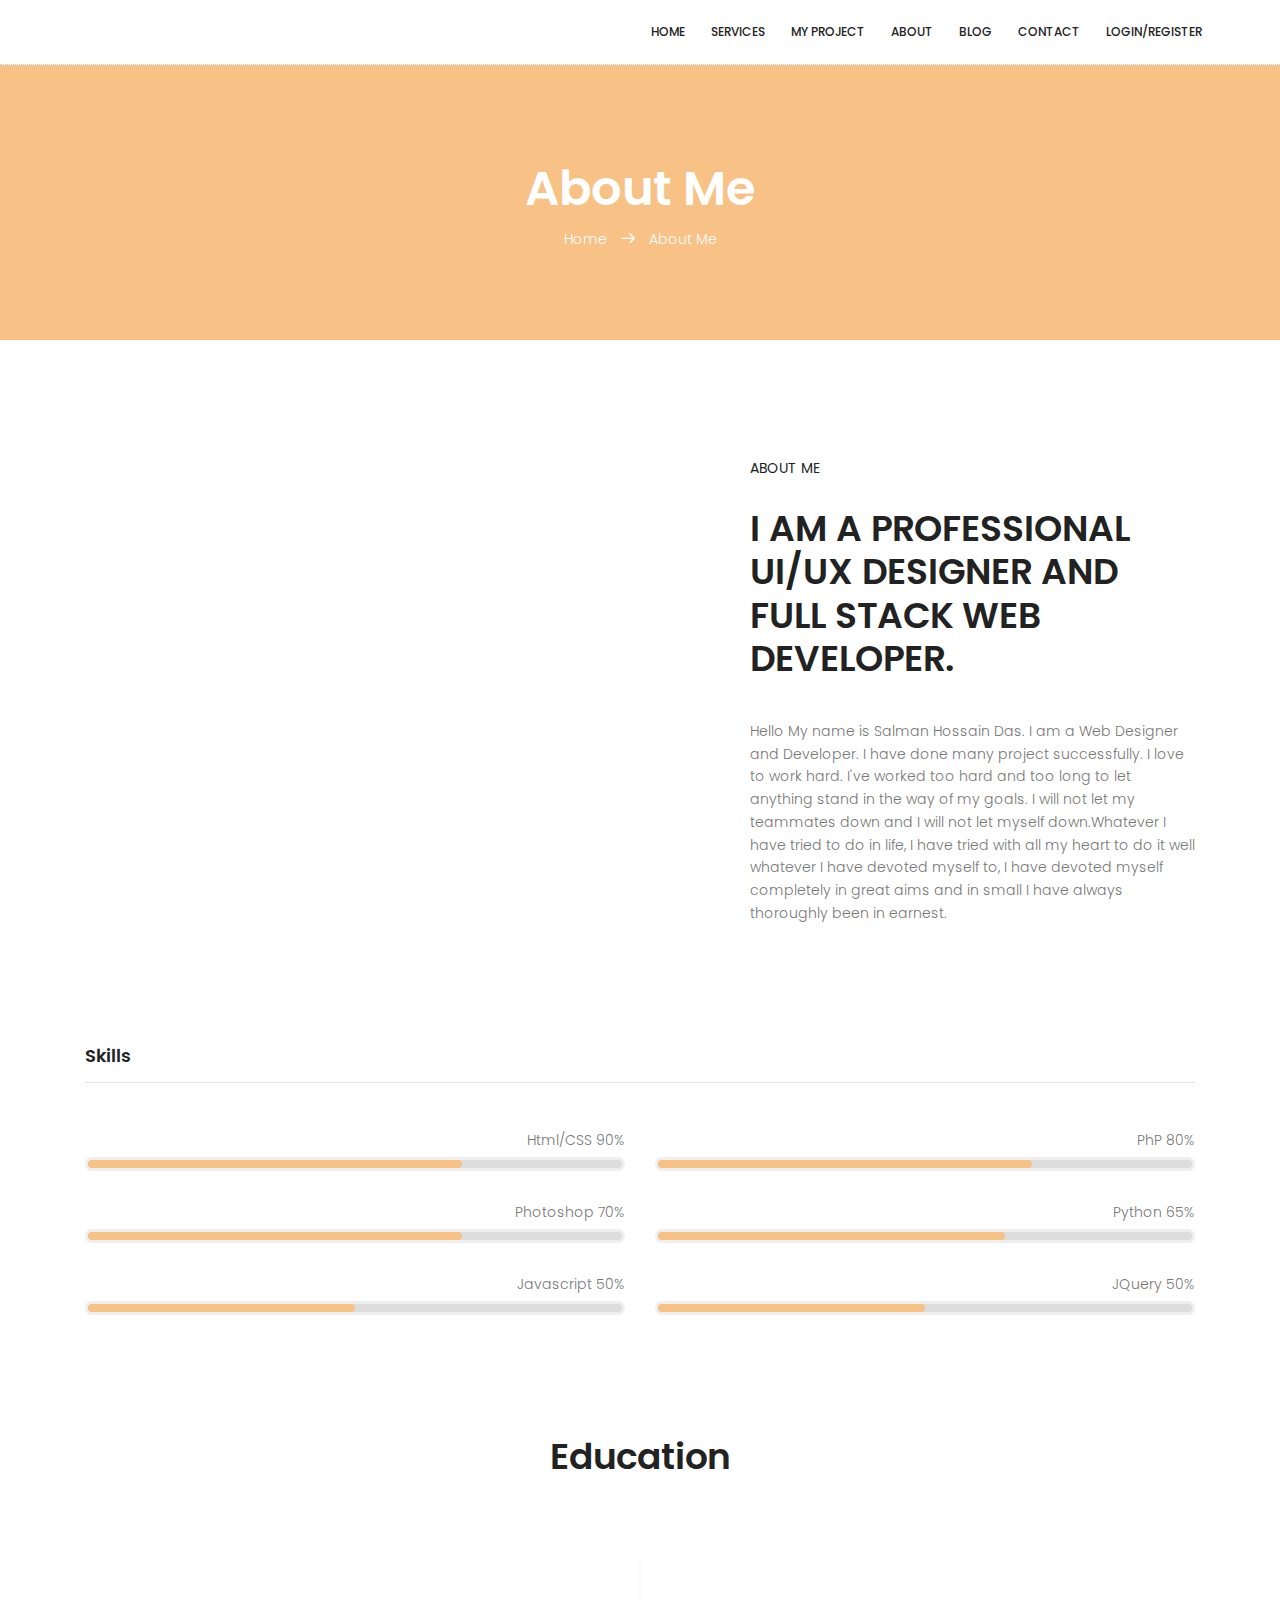
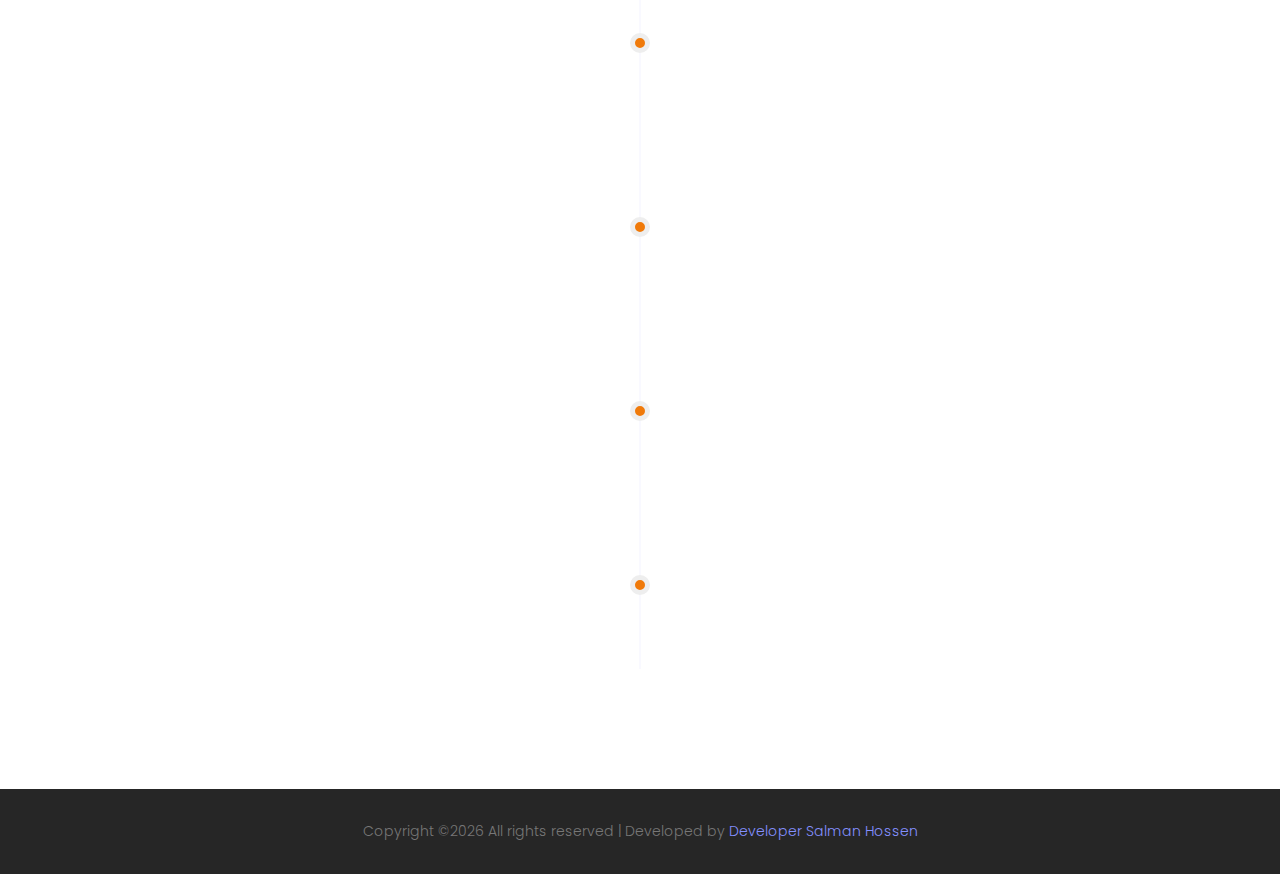
==== commit dc94fcaa: "Update about.html" ====
--- a/about.html
+++ b/about.html
@@ -13,7 +13,7 @@
 		<!-- meta character set -->
 		<meta charset="UTF-8">
 		<!-- Site Title -->
-		<title>Developer Salman Hossen</title>
+		<title>Developer Salman Hossain</title>
 
 		<link href="https://fonts.googleapis.com/css?family=Poppins:100,200,400,300,500,600,700" rel="stylesheet"> 
 			<!--
@@ -80,7 +80,7 @@
 							<h1 class="text-uppercase">I am a Professional UI/UX Designer and 
 							Full Stack Web Developer.</h1>
 							<p>
-								Hello My name is Salman Hossen Das. I am a Web Designer and Developer. I have done many project successfully. I love to work hard. I've worked too hard and too long to let anything stand in the way of my goals. I will not let my teammates down and I will not let myself down.Whatever I have tried to do in life, I have tried with all my heart to do it well whatever I have devoted myself to, I have devoted myself completely in great aims and in small I have always thoroughly been in earnest.
+								Hello My name is Salman Hossain Das. I am a Web Designer and Developer. I have done many project successfully. I love to work hard. I've worked too hard and too long to let anything stand in the way of my goals. I will not let my teammates down and I will not let myself down.Whatever I have tried to do in life, I have tried with all my heart to do it well whatever I have devoted myself to, I have devoted myself completely in great aims and in small I have always thoroughly been in earnest.
 							</p>
 							
 						</div>
@@ -232,4 +232,4 @@
 
 
 		</body>
-	</html>+	</html>
